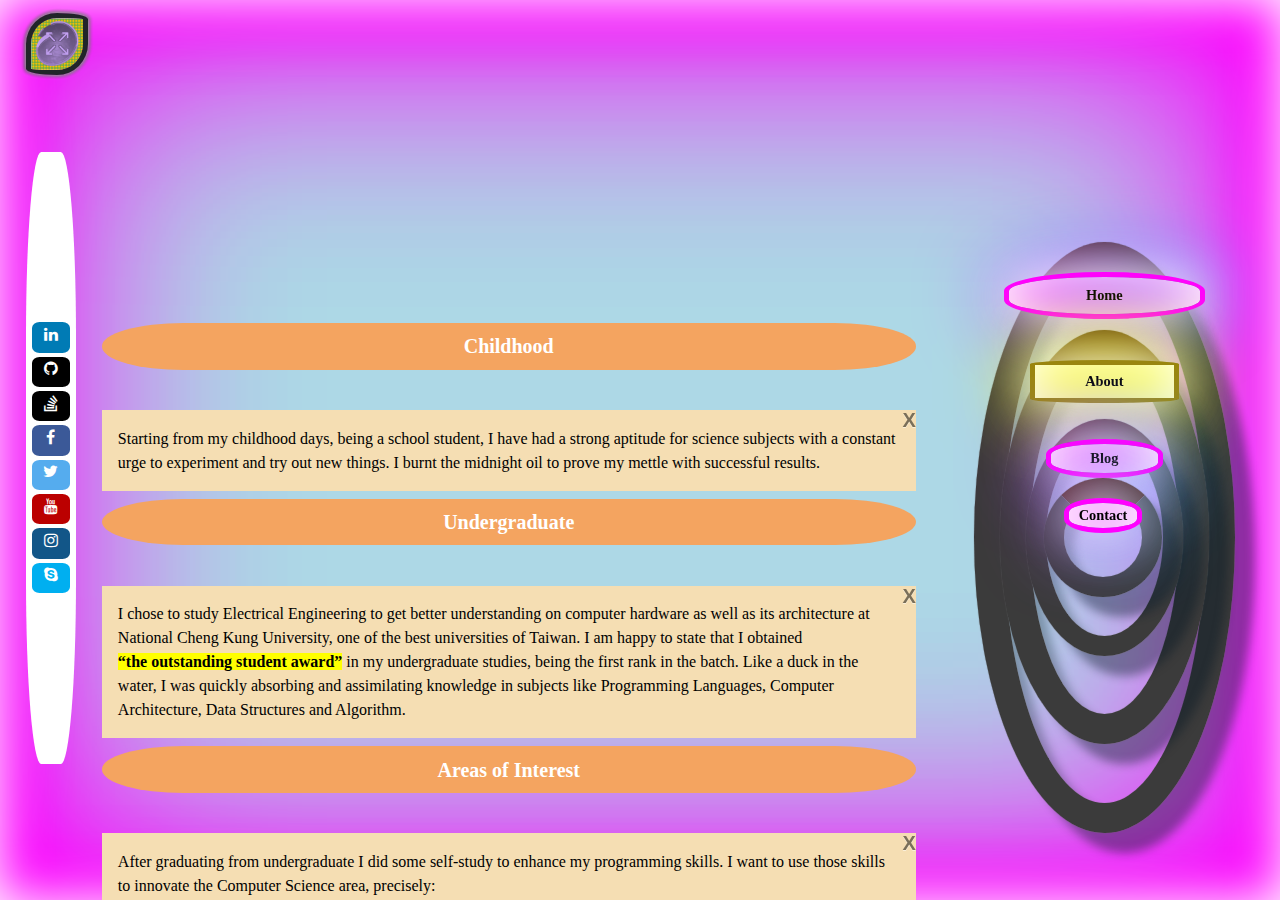
==== about.html @ 4c3bc3dc "First commit" ====
<!DOCTYPE html>
<html lang="en">

<head>
    <link rel="stylesheet" href="https://stackpath.bootstrapcdn.com/bootstrap/4.4.1/css/bootstrap.min.css" integrity="sha384Vkoo8x4CGsO3+Hhxv8T/Q5PaXtkKtu6ug5TOeNV6gBiFeWPGFN9MuhOf23Q9Ifjh" crossorigin="anonymous">
    <meta name="viewport" content="width=device-width, initial-scale=1.0">
    <link rel="stylesheet" type="text/css" href="about.css">
    <!--  socila  media -->
    <link rel="stylesheet" href="https://cdnjs.cloudflare.com/ajax/libs/font-awesome/4.7.0/css/font-awesome.min.css">
    <meta charset="UTF-8">
    <title>about</title>



</head>

<body>



    <div class="wrapper">

        <div class="upper-page">
            <div class="icon ">
                <img src="icon.png" class="image-icon">
            </div><!-- end of icon -->
        </div><!-- end of upper-page -->

        <div class="lower-page">
            <div class="personal-link">
                <a href="https://www.linkedin.com/in/adama-zouma-553bba13a/" target="_blank" class="fa fa-linkedin">
                </a><!-- end of linkedin-->
                <a href="https://github.com/zoumson?tab=repositories" target="_blank" class="fa fa-github">
                </a><!-- end of github-->
                <a href="https://stackoverflow.com/users/11175375/adam" target="_blank" class="fa fa-stack-overflow">
                </a><!-- end of stack overflow-->

                <a href="https://www.facebook.com/adama.zouma" target="_blank" class="fa fa-facebook">
                </a><!-- end of facebook-->
                <a href="https://twitter.com/AdamaZouma" target="_blank" class="fa fa-twitter">
                </a><!-- end of twitter-->
                <a href="https://www.youtube.com/channel/UCaYudPNp37IBks-qStcdXgA" target="_blank" class="fa fa-youtube">
                </a><!-- end of youtube-->
                <a href="https://www.instagram.com/zoumson/" target="_blank" class="fa fa-instagram">
                </a><!-- end of instagram-->
                <a href="https://join.skype.com/invite/TopZPNVzvQ6t" target="_blank" class="fa fa-skype">
                </a><!-- end of skype-->
            </div><!-- end of personal-link -->
            <div class="main-content">

                <dl class="main-content-desciption">

                    <dt class='data-title data-title-childhood noSelect'>
                        <a href="#">
                            Childhood
                        </a>
                    </dt>
                    <dd class='title-childhood-description'>
                        <a href="#" class="close  xSubTitleClose">X</a>
                        Starting from my childhood days, being a school student, I have had a strong aptitude for science subjects with a constant urge to experiment and try out new things. I burnt the midnight oil to prove my mettle with successful results.
                    </dd>
                    <dt class='data-title data-title-undergraduate noSelect'>
                        <a href="#">
                            Undergraduate
                        </a>
                    </dt>


                    <dd>
                        <button class="close  xSubTitleClose">X</button>
                        I chose to study Electrical Engineering to get better understanding on computer hardware as well as its architecture at National Cheng Kung University, one of the best universities of Taiwan. I am happy to state that I obtained <br><span id="award">“the outstanding student award”</span> in my undergraduate studies, being the first rank in the batch. Like a duck in the water, I was quickly absorbing and assimilating knowledge in subjects like Programming Languages, Computer Architecture, Data Structures and Algorithm.
                    </dd>
                    <dt class='data-title data-title-areas-of-interest noSelect'>
                        <a href="#">
                            Areas of Interest
                        </a>
                    </dt>
                    <dd>
                        <button class="close  xSubTitleClose">X</button>
                        After graduating from undergraduate I did some self-study to enhance my programming skills. I want to use those skills to innovate the Computer Science area, precisely:<br><br>
                        <div class="interest-areas-section">
                            <ul class="interest-areas">
                                <li>
                                    <span class="interest-areas-item">Internet of Things </span>

                                </li>
                                <li>
                                    <span class="interest-areas-item">Artificial Intelligence </span>

                                </li>
                                <li>
                                    <span class="interest-areas-item">Data Engineering </span>
                                </li>
                                <li>
                                    <span class="interest-areas-item">App and Web Development </span>


                                </li>

                            </ul>
                        </div>

                        <!--end of interest-areas-section -->
                        <!--
                    </dd>

                    <div id="signature">Adama ZOUMA..</div>
            

I am honored to be provided an opportunity to describe my career history and future objectives. As a matter of course, we live in a world where technology has become a necessity to live life with ease and to make technology dig deep down into usefulness is a constant aim to pursue for computer engineers, like me. If we can program a computer to learn, that is, to improve its performance through experience, we can achieve Artificial Intelligence to outperform its very creator: the human himself, in many aspects. This has absolutely fascinated me to explore the way one can communicate efficiently with computers and prompt them to act as humans.  
Starting from my childhood days, being a school student, I have had a strong aptitude for science subjects with a constant urge to experiment and try out new things. I burnt the midnight oil to prove my mettle with successful results.
For my undergraduate studies, I chose to study Electrical Engineering to get better understanding on computer hardware as well as its architecture. I secured admission in the Electrical Engineering department of National Cheng Kung University, Tainan, Taiwan, one of the best universities of Taiwan. I am happy to state that I obtained “the outstanding student award” in my undergraduate studies, being the first rank in the batch. Like a duck in the water, I was quickly absorbing and assimilating knowledge in subjects like Programming Languages, Computer Architecture, Data Structures and Algorithm.
After graduating from undergraduate I did some self-study to enhance my programming skills. I want to use those skills to innovate the Computer Science area, precisely, Internet of Things, Artificial Intelligence and App Development. I wish to train and teach computer via data science tools. Then, by using those achieved results design user interfaces to interact with sensor and so forth. I enjoy designing customized user interface using android studio. In deep learning, I have learnt object detection using YOLO which can help save lives. In fact, by detecting moving objects around the car and alerting the driver, YOLO enhances safety when pulling out of a parking space, helping give drivers better awareness of their surroundings and increased peace of mind.
Furthermore, as a Computer Professional, I would like to contribute my innovative ideas and knowledge to the development of research in Taiwan and to the society by implementing my problem-solving skills and expertise into practice. I will do my best to be an asset to Taiwan and its society.
I would like to end by saying that I am fully aware that a career in research and academics requires a high level of intelligence, unwavering dedication and a lot of sacrifice. I am confident that I would meet all the above demands, and would prove my mettle in being the best researcher and inventor in the fields of Artificial Intelligence, Internet of Things and Apps development.
 Hence, I appeal to the Graduate Admissions Committee to consider me for admission.

Yours Sincerely, Adama ZOUMA.



                </dl><!-- end of main-content-desciption list -->
            </div><!-- end of main-content -->
            <div class="sidebar">
                <div id="sidebar-shape-donut" class="donut-button">


                    <div btn class="ring sidebar-home">
                        <h2 class="sidebar-home-text noSelect">
                            Home
                        </h2>
                    </div><!-- end of sidebar-home -->


                    <div btn class="ring sidebar-about ">
                        <h2 class="sidebar-about-text noSelect">
                            About
                        </h2>
                    </div><!-- end of sidebar-about -->

                    <div btn class="ring sidebar-blog">
                        <h2 class="sidebar-blog-text noSelect">
                            Blog
                        </h2>
                    </div><!-- end of sidebar-blog -->

                    <div btn class="ring sidebar-contact">
                        <h2 class="sidebar-contact-text noSelect">
                            Contact
                        </h2>
                    </div><!-- end of sidebar-contact -->

                </div><!-- end of sidebar-shape-donut -->

            </div><!-- end of sidebar -->

        </div><!-- end of lower-page -->

    </div><!-- end of wrapper -->
    <script src="about.js"></script>


</body>

</html>
---- about.css ----
html,
body {
    box-sizing: border-box;
    height: 100vh;
    width: 100%;
    background-color: lightblue;
    font-family: fantasy;
    margin: 0px;
    padding: 0px;
    border: 0px;
    cursor: default;
    box-shadow:
        inset 0 0 50px #fff,
        /* inner white */
        inset 20px 0 80px #f0f,
        /* inner left magenta short */
        inset -20px 0 80px #f0f,
        /* inner right cyan short */
        inset 20px 0 300px #f0f,
        /* inner left magenta broad */
        inset -20px 0 300px #f0f,
        /* inner right cyan broad */
        0 0 50px #fff,
        /* outer white */
        -10px 0 80px #f0f,
        /* outer left magenta */
        10px 0 80px #f0f;
}


*,
*:before,
*:after {
    box-sizing: inherit
}

.donut-button {
    position: relative;
    width: 30%;
    height: 80%;
    margin: auto;
    cursor: pointer;
    margin-top: 2%;
}

#sidebar-shape-donut {
    width: 80%;
    height: 80%;

}

.sidebar-home {
    width: 100%;
    height: 100%;
    border-width: 30px;
    top: 0.0%;
    left: 0.0%;

}

.sidebar-about {
    width: 80%;
    height: 70%;
    border-width: 30px;
    top: 15%;
    right: 10%
}

.sidebar-blog {
    width: 60%;
    height: 40%;
    border-width: 20px;
    top: 30%;
    right: 20%
}

.sidebar-contact {
    width: 45%;
    height: 20%;
    border-width: 20px;
    top: 40%;
    right: 28%;
    margin-bottom: 10%;
}



.ring {
    position: absolute;
    border-bottom-color: #3b3b3b;
    border-top-color: #421705;
    border-left-color: #3b3b3b;
    border-right-color: #3b3b3b;
    border-style: solid;
    border-radius: 50%;
    transition: all 50ms;
    color: white;
    display: inline;

}

.ring:hover {
    transform: scale(1.2);
}

.ring:active {
    transform: scale(0.95);
}




/* demo extras, shadow and color manipulation during hover */
[btn] {
    box-shadow: inset 0 0 1px grey,
        /* hide white overflow (quirk) */
        inset 10px 10px 10px hsla(205, 69%, 8%, .3),
        /* inset shadow */
        0 0 1px grey,
        /* hide white overflow (ditto) */
        20px 20px 10px hsla(205, 69%, 8%, .4),
        /* inner outside shadow */
        0 0 1px hsla(205, 69%, 8%, .3)
}

/* outer outside shadow */

[btn]:hover {
    border-color: white;
    font-weight: bolder;
    font-size: 20px;
}


[btn]:active {
    border-color: #00ff00;
    box-shadow:
        inset 0 0 50px #fff,
        /* inner white */
        inset 20px 0 80px green,
        /* inner left magenta short */
        inset -20px 0 80px #0ff,
        /* inner right cyan short */
        inset 20px 0 300px green,
        /* inner left magenta broad */
        inset -20px 0 300px #0ff,
        /* inner right cyan broad */
        0 0 50px #fff,
        /* outer white */
        -10px 0 80px green,
        /* outer left magenta */
        10px 0 80px #0ff;
}





.sidebar-blog-text,
.sidebar-home-text {
    color: black;
    font-weight: bolder;
    font-size: 90%;
    background-color: #ef6c33;
    text-align: center;
    border-top-left-radius: 50% 40%;
    border-top-right-radius: 50% 40%;
    border-bottom-left-radius: 50% 40%;
    border-bottom-right-radius: 50% 40%;
    padding: 5%;
    border-style: solid;
    border-color: #f0f;
    border-width: thick;
    box-shadow:
        inset 0 0 50px #fff,
        /* inner white */
        inset 20px 0 80px #f0f,
        /* inner left magenta short */
        inset -20px 0 80px #0ff,
        /* inner right cyan short */
        inset 20px 0 300px #f0f,
        /* inner left magenta broad */
        inset -20px 0 300px #0ff,
        /* inner right cyan broad */
        0 0 50px #fff,
        /* outer white */
        -10px 0 80px #f0f,
        /* outer left magenta */
        10px 0 80px #0ff;

}

.sidebar-contact-text {
    color: black;
    font-weight: bolder;
    left: 0;
    width: 100%;
    font-size: 90%;
    background-color: #ef6c33;
    text-align: center;
    border-top-left-radius: 50% 40%;
    border-top-right-radius: 50% 40%;
    border-bottom-left-radius: 50% 40%;
    border-bottom-right-radius: 50% 40%;
    padding: 5%;
    border-style: solid;
    border-color: #f0f;
    border-width: thick;
    box-shadow:
        inset 0 0 50px #fff,
        /* inner white */
        inset 20px 0 80px #f0f,
        /* inner left magenta short */
        inset -20px 0 80px #0ff,
        /* inner right cyan short */
        inset 20px 0 300px #f0f,
        /* inner left magenta broad */
        inset -20px 0 300px #0ff,
        /* inner right cyan broad */
        0 0 50px #fff,
        /* outer white */
        -10px 0 80px #f0f,
        /* outer left magenta */
        10px 0 80px #0ff;

}



.sidebar-about-text {
    color: black;
    font-weight: bolder;
    font-size: 90%;
    background-color: white;
    text-align: center;
    border-top-left-radius: 50% 10%;
    border-top-right-radius: 50% 10%;
    border-bottom-left-radius: 50% 10%;
    border-bottom-right-radius: 50% 10%;
    padding: 5%;
    border-style: solid;
    border-color: #9B870C;
    border-width: thick;
    box-shadow:
        inset 0 0 50px #fff,
        /* inner white */
        inset 20px 0 80px yellow,
        /* inner left magenta short */
        inset -20px 0 80px yellow,
        /* inner right cyan short */
        inset 20px 0 300px yellow,
        /* inner left magenta broad */
        inset -20px 0 300px yellow,
        /* inner right cyan broad */
        0 0 50px #fff,
        /* outer white */
        -10px 0 80px yellow,
        /* outer left magenta */
        10px 0 80px yellow;

}


.ring h2:hover {
    color: blue;
    background-color: #97360c;
    border-style: solid;
    border-color: white;
    border-width: thick;
    box-shadow:
        inset 0 0 50px #fff,
        /* inner white */
        inset 20px 0 80px #00ff00,
        /* inner left magenta short */
        inset -20px 0 80px #0ff,
        /* inner right cyan short */
        inset 20px 0 300px #00ff00,
        /* inner left magenta broad */
        inset -20px 0 300px #0ff,
        /* inner right cyan broad */
        0 0 50px #fff,
        /* outer white */
        -10px 0 80px #00ff00,
        /* outer left magenta */
        10px 0 80px #0ff;
}



/* remove blue tick when clicked*/
.noSelect {
    -webkit-user-select: none;
    -khtml-user-select: none;
    -moz-user-select: none;
    -ms-user-select: none;
    user-select: none;
}

#signature {
    display: block;
    text-align: end;
    color: white;
}

.data-title {
    position: relative;
    display: flex;
    justify-content: center;
    width: 100%;
    font-weight: bolder;
    padding: 1%;
    color: white;
    font-size: 20px;
    margin-bottom: 5%;
    margin-bottom: 5%;
    background-color: sandybrown;
    text-align: center;
    border-top-left-radius: 10% 50%;
    border-top-right-radius: 10% 50%;
    border-bottom-left-radius: 10% 50%;
    border-bottom-right-radius: 10% 50%;
    cursor: pointer;
    background-position: center;
}

/* show full width of title after closed data */

dl {
    margin-top: 0;
    margin-bottom: auto;
    display: flex;
    justify-content: center;
    min-height: 100%;
    justify-content: center;
    width: 100%;
    flex-direction: column;
    overflow-y: auto;
    height: 100%;
    /*
    border-color: green;
    border-style: dashed;
    border-width: 10px;
    */
}

/* close data */
dd {

    position: relative;
    display: inline-block;
}

.data-title-childhood {
    margin-top: 40%;
}

.data-title a {
    color: white;
}

a:hover {
    text-decoration: none;
}


.close {
    position: absolute;
    top: 0;
    right: 0;
    font-family: sans-serif;
    font-size: 20px;

}


#award {

    font-weight: bolder;
    color: black;
    background: yellow;



}

.main-content-desciption {
    position: relative;
    top: 0;
    width: 100%;
    height: 100%;
    display: flex;
    padding-top: 10%;
    flex-direction: column;
    justify-content: center;


}


.main-content-desciption dd {
    position: relative;
    color: black;
    background-color: wheat;
    padding: 2%
}


.main-content-desciption li {
    margin-bottom: 1%;
    padding: 1%
}

.main-content-desciption li .interest-areas-item {
    background-color: yellow;
    ;
}

.main-content::-webkit-scrollbar {
    display: none;
}

/* newly added styles*/
.wrapper {
    position: fixed;
    height: 100%;
    width: 100%;
    display: flex;
    flex-direction: column;
    justify-content: space-between;
}

.upper-page {
    height: 10%;
    width: 100%;
    position: -webkit-sticky;
    position: sticky;

}


.lower-page {
    margin-top: 5%;
    display: flex;
    height: 85%;
    width: 100%;
    justify-content: space-between;

}

.icon,
.main-content,
.sidebar {
    padding: 1%;
}

.main-content {
    left: 0;
    margin-left: 1%;
    //height: 100%;
    width: 67%;
    overflow: scroll;

    //background-color: white;
    display: flex;
    //flex-wrap: wrap;
    justify-content: center;
    min-height: 100%;
    // align-content: space-between;
    flex-direction: row;
    padding-top: 0%;
}

.sidebar {
    height: 100%;
    width: 28%;
    position: -webkit-sticky;
    position: sticky;
    display: flex;
    flex-wrap: wrap;
    align-content: center;
}

.icon {
    margin-left: 1%;
    display: flex;
    flex-wrap: wrap;
    align-content: flex-start;
    position: -webkit-sticky;
    position: sticky;
}


.personal-link {
    border-radius: 30%;
    background-color: white;
    position: -webkit-sticky;
    position: sticky;
    width: 4%;
    display: flex;
    flex-direction: column;
    height: 100%;
    justify-content: center;
    margin-left: 2%;
    padding-left: 0.5%;
    padding-right: 0.5%;
    height: 80%;
    margin-bottom: 20%;

}


.icon img {
    width: 5%;
    height: 5%;
    border-style: solid;
    border-width: thick;
    border-color: gey;
    border-top-left-radius: 50% 50%;
    border-top-right-radius: 50% 10%;
    border-bottom-left-radius: 50% 10%;
    border-bottom-right-radius: 50% 50%;
    box-shadow:
        inset 0 0 5px #fff,
        /* inner white */
        inset 1px 0 5px black,
        /* inner left magenta short */
        inset -1px 0 5px black,
        /* inner right cyan short */
        inset 1px 0 5px black,
        /* inner left magenta broad */
        inset -1px 0 5px black,
        /* inner right cyan broad */
        0 0 5px #fff,
        /* outer white */
        -1px 0 4px black,
        /* outer left magenta */
        1px 0 4px
}

/* personal link */

.fa {
    /* align item center */
    /*
    display: flex;
    justify-content: center;
    align-items: center;
    */
    padding-top: 10%;
    padding-bottom: 5%;
    /* align item center */
    font-size: 10%;
    width: 100%;
    height: 5%;
    text-align: center;
    text-decoration: none;
    margin-top: 5%;
    margin-bottom: 5%;
    border-radius: 20%;
}


.fa:hover {
    opacity: 0.7;
}

.fa-facebook {
    background: #3B5998;
    color: white;
}

.fa-twitter {
    background: #55ACEE;
    color: white;
}

.fa-google {
    background: #dd4b39;
    color: white;
}

.fa-linkedin {
    background: #007bb5;
    color: white;
}

.fa-youtube {
    background: #bb0000;
    color: white;
}

.fa-instagram {
    background: #125688;
    color: white;
}


.fa-skype {
    background: #00aff0;
    color: white;
}

.fa-github {
    color: white;
    background-color: black;
}

.fa-stack-overflow {
    color: white;
    background-color: black;
}


@media only screen and (max-width: 1200px) {

    body {
        background-color: white;
    }

    .sidebar-contact-text :after {
        content: 'CT';
    }


}



/*media-start */
/* media-start-1 */
@media only screen and (max-width: 1150px) {

    /* 
    body,
    html {
        background-color: blue;

    }
 */

    .sidebar-home {
        width: 100%;
        height: 100%;
        border-width: 30px;
        top: 0.0%;
        left: 0.0%;

    }

    .sidebar-about {
        width: 100%;
        height: 70%;
        border-width: 30px;
        top: 15%;
        left: 0.0%;
    }

    .sidebar-blog {
        width: 100%;
        height: 40%;
        border-width: 20px;
        top: 30%;
        left: 0.0%;
    }

    .sidebar-contact {
        width: 100%;
        height: 20%;
        border-width: 20px;
        top: 40%;
        left: 0.0%;
        margin-bottom: 10%;
    }




    .sidebar-blog-text,
    .sidebar-about-text {
        color: black;
        font-weight: bolder;
        font-size: 90%;
        background-color: #ef6c33;
        text-align: center;
        border-top-left-radius: 10% 10%;
        border-top-right-radius: 10% 10%;
        border-bottom-left-radius: 10% 10%;
        border-bottom-right-radius: 10% 10%;
        padding: 5%;
        border-style: solid;
        border-color: #f0f;
        border-width: thin;
        box-shadow:
            inset 0 0 50px #fff,
            /* inner white */
            inset 20px 0 80px #f0f,
            /* inner left magenta short */
            inset -20px 0 80px #0ff,
            /* inner right cyan short */
            inset 20px 0 300px #f0f,
            /* inner left magenta broad */
            inset -20px 0 300px #0ff,
            /* inner right cyan broad */
            0 0 50px #fff,
            /* outer white */
            -10px 0 80px #f0f,
            /* outer left magenta */
            10px 0 80px #0ff;

    }

    .sidebar-contact-text {
        color: black;
        font-weight: bolder;
        left: 0;
        width: 100%;
        font-size: 90%;
        background-color: #ef6c33;
        text-align: center;
        border-top-left-radius: 10% 10%;
        border-top-right-radius: 10% 10%;
        border-bottom-left-radius: 10% 10%;
        border-bottom-right-radius: 10% 10%;
        padding: 5%;
        border-style: solid;
        border-color: #f0f;
        border-width: thin;
        box-shadow:
            inset 0 0 50px #fff,
            /* inner white */
            inset 20px 0 80px #f0f,
            /* inner left magenta short */
            inset -20px 0 80px #0ff,
            /* inner right cyan short */
            inset 20px 0 300px #f0f,
            /* inner left magenta broad */
            inset -20px 0 300px #0ff,
            /* inner right cyan broad */
            0 0 50px #fff,
            /* outer white */
            -10px 0 80px #f0f,
            /* outer left magenta */
            10px 0 80px #0ff;

    }



    .sidebar-home-text {
        color: black;
        font-weight: bolder;
        font-size: 90%;
        background-color: white;
        text-align: center;
        border-top-left-radius: 10% 10%;
        border-top-right-radius: 10% 10%;
        border-bottom-left-radius: 10% 10%;
        border-bottom-right-radius: 10% 10%;
        padding: 5%;
        border-style: solid;
        border-color: #9B870C;
        border-width: thin;
        box-shadow:
            inset 0 0 50px #fff,
            /* inner white */
            inset 20px 0 80px yellow,
            /* inner left magenta short */
            inset -20px 0 80px yellow,
            /* inner right cyan short */
            inset 20px 0 300px yellow,
            /* inner left magenta broad */
            inset -20px 0 300px yellow,
            /* inner right cyan broad */
            0 0 50px #fff,
            /* outer white */
            -10px 0 80px yellow,
            /* outer left magenta */
            10px 0 80px yellow;

    }

    .ring {
        position: absolute;
        border-bottom-color: #3b3b3b;
        border-top-color: #421705;
        border-left-color: #3b3b3b;
        border-right-color: #3b3b3b;
        border-style: solid;
        border-radius: 10%;
        transition: all 50ms;
        color: white;
        display: inline;
    }


}

/* media-end-1 */

/* media-start-2 */
@media only screen and (max-width: 800px) {

    /* 
    body,
    html {
        background-color: red;

    }
 */
    .sidebar-home {
        width: 100%;
        height: 100%;
        border-width: 10px;
        top: 0.0%;
        left: 0.0%;

    }

    .sidebar-about {
        width: 100%;
        height: 70%;
        border-width: 10px;
        top: 15%;
        left: 0.0%;
    }

    .sidebar-blog {
        width: 100%;
        height: 40%;
        border-width: 10px;
        top: 30%;
        left: 0.0%;
    }

    .sidebar-contact {
        width: 100%;
        height: 20%;
        border-width: 10px;
        top: 40%;
        left: 0.0%;
        margin-bottom: 10%;
    }

    .self-description {
        order: 2;
    }

    .cv-download {
        order: 1;
    }

}

/* media-end-2 */

/* media-start-3 */
@media only screen and (max-height: 800px) {

    /* 
   
    body,
    html {
        background-color: yellow;

    }
 */

    .sidebar-home {
        width: 100%;
        height: 100%;
        border-width: 1px;
        top: 0.0%;
        left: 0.0%;

    }

    .sidebar-about {
        width: 100%;
        height: 70%;
        border-width: 1px;
        top: 15%;
        left: 0.0%;
    }

    .sidebar-blog {
        width: 100%;
        height: 40%;
        border-width: 1px;
        top: 30%;
        left: 0.0%;
    }

    .sidebar-contact {
        width: 100%;
        height: 20%;
        border-width: 1px;
        top: 45%;
        left: 0.0%;
        margin-bottom: 0%;
    }


}

/* media-end-3*/

/* media-start-4*/
@media (max-height: 600px) and (min-width: 700px) {

    /* 
    html,
    body {
        background-color: grey;
    }
    */
    .self-description {
        order: 2;
        height: 85%;

    }

    .lower-page {
        padding-bottom: 5%;
    }



    /*sidebar */
    .sidebar {
        height: 100%;
        width: 40%;
        position: -webkit-sticky;
        position: sticky;
        display: flex;
        flex-wrap: wrap;
        align-content: center;
        border-style: double;
        border-color: white;
        border-width: thick;

    }

    .donut-button {
        position: relative;
        width: 30%;
        height: 80%;
        margin: auto;
        cursor: pointer;
        margin-top: 2%;
        display: flex;
    }

    #sidebar-shape-donut {
        width: 100%;
        height: 80%;
        border-style: double;
        border-color: white;
        border-width: thick;

    }

    .sidebar-home {
        width: 25%;
        border-width: 0;

    }

    .sidebar-about {
        width: 25%;
        border-width: 0;

    }

    .sidebar-blog {
        width: 25%;
        border-width: 0;
    }

    .sidebar-contact {
        width: 25%;
        border-width: 0;
    }



    .ring {
        position: relative;
        border-bottom-color: #3b3b3b;
        border-top-color: #421705;
        border-left-color: #3b3b3b;
        border-right-color: #3b3b3b;
        border-style: solid;
        border-radius: 50%;
        transition: all 50ms;
        color: white;
        display: inline;
    }

    .ring:hover {
        transform: scale(1.2);
    }

    .ring:active {
        transform: scale(0.95);
    }




    /* demo extras, shadow and color manipulation during hover */
    [btn] {
        box-shadow: inset 0 0 1px grey,
            /* hide white overflow (quirk) */
            inset 10px 10px 10px hsla(205, 69%, 8%, .3),
            /* inset shadow */
            0 0 1px grey,
            /* hide white overflow (ditto) */
            20px 20px 10px hsla(205, 69%, 8%, .4),
            /* inner outside shadow */
            0 0 1px hsla(205, 69%, 8%, .3)
    }

    /* outer outside shadow */

    [btn]:hover {
        border-color: white;
        font-weight: bolder;
        font-size: 20px;
    }


    [btn]:active {
        border-color: #00ff00;
        box-shadow:
            inset 0 0 50px #fff,
            /* inner white */
            inset 20px 0 80px green,
            /* inner left magenta short */
            inset -20px 0 80px #0ff,
            /* inner right cyan short */
            inset 20px 0 300px green,
            /* inner left magenta broad */
            inset -20px 0 300px #0ff,
            /* inner right cyan broad */
            0 0 50px #fff,
            /* outer white */
            -10px 0 80px green,
            /* outer left magenta */
            10px 0 80px #0ff;
    }




    .sidebar-blog-text,
    .sidebar-home-text {
        color: black;
        font-weight: bolder;
        font-size: 90%;
        background-color: #ef6c33;
        text-align: center;
        border-top-left-radius: 50% 40%;
        border-top-right-radius: 50% 40%;
        border-bottom-left-radius: 50% 40%;
        border-bottom-right-radius: 50% 40%;
        padding: 5%;
        border-style: solid;
        border-color: #f0f;
        border-width: thick;
        box-shadow:
            inset 0 0 50px #fff,
            /* inner white */
            inset 20px 0 80px #f0f,
            /* inner left magenta short */
            inset -20px 0 80px #0ff,
            /* inner right cyan short */
            inset 20px 0 300px #f0f,
            /* inner left magenta broad */
            inset -20px 0 300px #0ff,
            /* inner right cyan broad */
            0 0 50px #fff,
            /* outer white */
            -10px 0 80px #f0f,
            /* outer left magenta */
            10px 0 80px #0ff;

    }

    .sidebar-contact-text {
        color: black;
        font-weight: bolder;
        left: 0;
        width: 100%;
        font-size: 90%;
        background-color: #ef6c33;
        text-align: center;
        border-top-left-radius: 50% 40%;
        border-top-right-radius: 50% 40%;
        border-bottom-left-radius: 50% 40%;
        border-bottom-right-radius: 50% 40%;
        padding: 5%;
        border-style: solid;
        border-color: #f0f;
        border-width: thick;
        box-shadow:
            inset 0 0 50px #fff,
            /* inner white */
            inset 20px 0 80px #f0f,
            /* inner left magenta short */
            inset -20px 0 80px #0ff,
            /* inner right cyan short */
            inset 20px 0 300px #f0f,
            /* inner left magenta broad */
            inset -20px 0 300px #0ff,
            /* inner right cyan broad */
            0 0 50px #fff,
            /* outer white */
            -10px 0 80px #f0f,
            /* outer left magenta */
            10px 0 80px #0ff;

    }



    .sidebar-about-text {
        color: black;
        font-weight: bolder;
        font-size: 90%;
        background-color: white;
        text-align: center;
        border-top-left-radius: 50% 10%;
        border-top-right-radius: 50% 10%;
        border-bottom-left-radius: 50% 10%;
        border-bottom-right-radius: 50% 10%;
        padding: 5%;
        border-style: solid;
        border-color: #9B870C;
        border-width: thick;
        box-shadow:
            inset 0 0 50px #fff,
            /* inner white */
            inset 20px 0 80px yellow,
            /* inner left magenta short */
            inset -20px 0 80px yellow,
            /* inner right cyan short */
            inset 20px 0 300px yellow,
            /* inner left magenta broad */
            inset -20px 0 300px yellow,
            /* inner right cyan broad */
            0 0 50px #fff,
            /* outer white */
            -10px 0 80px yellow,
            /* outer left magenta */
            10px 0 80px yellow;

    }

    .ring h2:hover {
        color: blue;
        background-color: #97360c;
        border-style: solid;
        border-color: white;
        border-width: thick;
        box-shadow:
            inset 0 0 50px #fff,
            /* inner white */
            inset 20px 0 80px #00ff00,
            /* inner left magenta short */
            inset -20px 0 80px #0ff,
            /* inner right cyan short */
            inset 20px 0 300px #00ff00,
            /* inner left magenta broad */
            inset -20px 0 300px #0ff,
            /* inner right cyan broad */
            0 0 50px #fff,
            /* outer white */
            -10px 0 80px #00ff00,
            /* outer left magenta */
            10px 0 80px #0ff;
    }



    /* remove blue tick when clicked*/
    .noSelect {
        -webkit-user-select: none;
        -khtml-user-select: none;
        -moz-user-select: none;
        -ms-user-select: none;
        user-select: none;
    }




}

/* media-end-4*/

/* media-end */
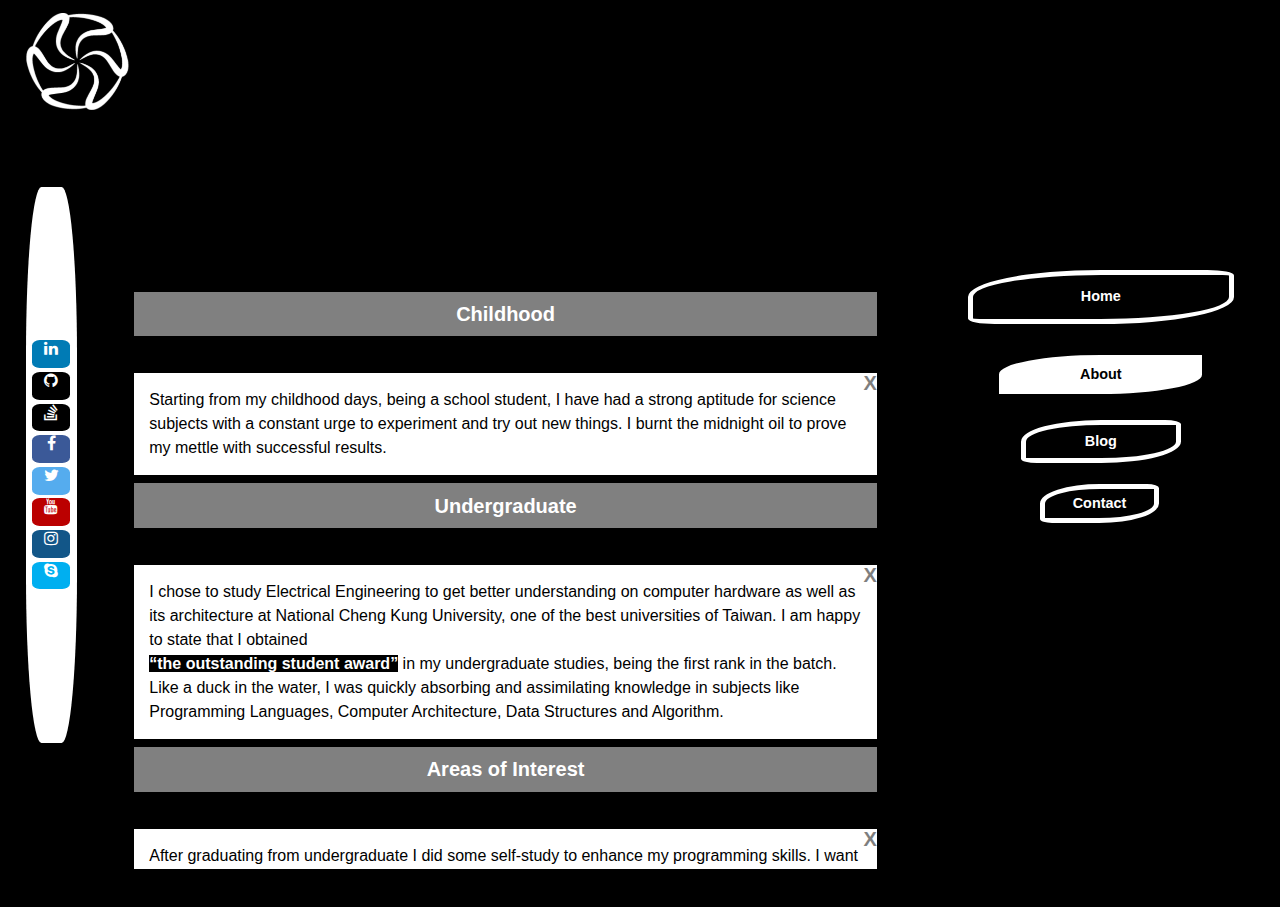
==== commit cf22b91e: "Background changed to black" ====
--- a/about.html
+++ b/about.html
@@ -101,21 +101,12 @@
                         </div>
 
                         <!--end of interest-areas-section -->
-                        <!--
+
                     </dd>
 
                     <div id="signature">Adama ZOUMA..</div>
-            
 
-I am honored to be provided an opportunity to describe my career history and future objectives. As a matter of course, we live in a world where technology has become a necessity to live life with ease and to make technology dig deep down into usefulness is a constant aim to pursue for computer engineers, like me. If we can program a computer to learn, that is, to improve its performance through experience, we can achieve Artificial Intelligence to outperform its very creator: the human himself, in many aspects. This has absolutely fascinated me to explore the way one can communicate efficiently with computers and prompt them to act as humans.  
-Starting from my childhood days, being a school student, I have had a strong aptitude for science subjects with a constant urge to experiment and try out new things. I burnt the midnight oil to prove my mettle with successful results.
-For my undergraduate studies, I chose to study Electrical Engineering to get better understanding on computer hardware as well as its architecture. I secured admission in the Electrical Engineering department of National Cheng Kung University, Tainan, Taiwan, one of the best universities of Taiwan. I am happy to state that I obtained “the outstanding student award” in my undergraduate studies, being the first rank in the batch. Like a duck in the water, I was quickly absorbing and assimilating knowledge in subjects like Programming Languages, Computer Architecture, Data Structures and Algorithm.
-After graduating from undergraduate I did some self-study to enhance my programming skills. I want to use those skills to innovate the Computer Science area, precisely, Internet of Things, Artificial Intelligence and App Development. I wish to train and teach computer via data science tools. Then, by using those achieved results design user interfaces to interact with sensor and so forth. I enjoy designing customized user interface using android studio. In deep learning, I have learnt object detection using YOLO which can help save lives. In fact, by detecting moving objects around the car and alerting the driver, YOLO enhances safety when pulling out of a parking space, helping give drivers better awareness of their surroundings and increased peace of mind.
-Furthermore, as a Computer Professional, I would like to contribute my innovative ideas and knowledge to the development of research in Taiwan and to the society by implementing my problem-solving skills and expertise into practice. I will do my best to be an asset to Taiwan and its society.
-I would like to end by saying that I am fully aware that a career in research and academics requires a high level of intelligence, unwavering dedication and a lot of sacrifice. I am confident that I would meet all the above demands, and would prove my mettle in being the best researcher and inventor in the fields of Artificial Intelligence, Internet of Things and Apps development.
- Hence, I appeal to the Graduate Admissions Committee to consider me for admission.
 
-Yours Sincerely, Adama ZOUMA.
 
 
 
@@ -125,27 +116,27 @@
                 <div id="sidebar-shape-donut" class="donut-button">
 
 
-                    <div btn class="ring sidebar-home">
-                        <h2 class="sidebar-home-text noSelect">
+                    <div btn class="ring sidebar-home    sidebar-element">
+                        <h2 class="sidebar-home-text sidebar-text noSelect">
                             Home
                         </h2>
                     </div><!-- end of sidebar-home -->
 
 
-                    <div btn class="ring sidebar-about ">
-                        <h2 class="sidebar-about-text noSelect">
+                    <div btn class="ring sidebar-about sidebar-element    sidebar-element">
+                        <h2 class="sidebar-about-text sidebar-text  noSelect">
                             About
                         </h2>
                     </div><!-- end of sidebar-about -->
 
-                    <div btn class="ring sidebar-blog">
-                        <h2 class="sidebar-blog-text noSelect">
+                    <div btn class="ring sidebar-blog sidebar-element    sidebar-element">
+                        <h2 class="sidebar-blog-text sidebar-text noSelect">
                             Blog
                         </h2>
                     </div><!-- end of sidebar-blog -->
 
-                    <div btn class="ring sidebar-contact">
-                        <h2 class="sidebar-contact-text noSelect">
+                    <div btn class="ring sidebar-contact sidebar-element    sidebar-element">
+                        <h2 class="sidebar-contact-text sidebar-text noSelect">
                             Contact
                         </h2>
                     </div><!-- end of sidebar-contact -->
--- a/about.css
+++ b/about.css
@@ -1,30 +1,21 @@
+/* common */
 html,
 body {
+
+    /* keep background color anywhere*/
+    /* background-position: center;*/
     box-sizing: border-box;
-    height: 100vh;
-    width: 100%;
-    background-color: lightblue;
-    font-family: fantasy;
-    margin: 0px;
+    height: 100%;
+    position: fixed;
+    width: 100%;
+    background-color: black;
+    background-repeat: no-repeat;
+    background-attachment: fixed;
+    font-family: fantasy, 'Rubik Mono One', sans-serif;
+    margin: 0;
     padding: 0px;
     border: 0px;
     cursor: default;
-    box-shadow:
-        inset 0 0 50px #fff,
-        /* inner white */
-        inset 20px 0 80px #f0f,
-        /* inner left magenta short */
-        inset -20px 0 80px #f0f,
-        /* inner right cyan short */
-        inset 20px 0 300px #f0f,
-        /* inner left magenta broad */
-        inset -20px 0 300px #f0f,
-        /* inner right cyan broad */
-        0 0 50px #fff,
-        /* outer white */
-        -10px 0 80px #f0f,
-        /* outer left magenta */
-        10px 0 80px #f0f;
 }
 
 
@@ -33,6 +24,163 @@
 *:after {
     box-sizing: inherit
 }
+
+/* body interior container*/
+.wrapper {
+    height: 100%;
+    width: 100%;
+    display: flex;
+    flex-direction: column;
+    justify-content: space-between;
+}
+
+/* upper page container*/
+.upper-page {
+    height: 20%;
+    width: 100%;
+    position: -webkit-sticky;
+    position: sticky;
+
+}
+
+/* upper page items*/
+
+.icon {
+    height: 100%;
+    width: 10%;
+    margin-left: 1%;
+    padding: 1%;
+    display: flex;
+    flex-wrap: wrap;
+    align-content: flex-start;
+    position: -webkit-sticky;
+    position: sticky;
+
+
+}
+
+
+.icon img {
+    height: 100%;
+    width: 100%;
+    //width: 20%;
+    //height: 5%;
+    transform: scaleX(-1)
+}
+
+/* lower page container*/
+.lower-page {
+    margin-top: 5%;
+    display: flex;
+    height: 80%;
+    width: 100%;
+    justify-content: space-between;
+    padding-bottom: 2%;
+}
+
+/*lower-page left  section */
+
+.personal-link {
+    border-radius: 30%;
+    background-color: white;
+    position: -webkit-sticky;
+    position: sticky;
+    width: 4%;
+    display: flex;
+    flex-direction: column;
+    height: 100%;
+    justify-content: center;
+    align-items: center;
+    margin-left: 2%;
+    padding-left: 0.5%;
+    padding-right: 0.5%;
+    height: 80%;
+    margin-bottom: 20%;
+
+}
+
+.fa {
+    /* align item center */
+    display: flex;
+    justify-content: center;
+    align-items: center;
+    /* align item center */
+    width: 100%;
+    height: 5%;
+    text-align: center;
+    text-decoration: none;
+    margin-top: 5%;
+    margin-bottom: 5%;
+    border-radius: 20%;
+    font-size: 60%;
+}
+
+.fa:hover {
+    opacity: 0.7;
+}
+
+.fa-facebook {
+    background: #3B5998;
+    color: white;
+}
+
+.fa-twitter {
+    background: #55ACEE;
+    color: white;
+}
+
+.fa-google {
+    background: #dd4b39;
+    color: white;
+}
+
+.fa-linkedin {
+    background: #007bb5;
+    color: white;
+}
+
+.fa-youtube {
+    background: #bb0000;
+    color: white;
+}
+
+.fa-instagram {
+    background: #125688;
+    color: white;
+}
+
+
+.fa-skype {
+    background: #00aff0;
+    color: white;
+}
+
+.fa-github {
+    color: white;
+    background-color: black;
+}
+
+.fa-stack-overflow {
+    color: white;
+    background-color: black;
+}
+
+/*lower-page middle section*/
+.main-content {
+    overflow: auto;
+    float: left;
+    padding-top: 4%;
+    margin-left: 1%;
+    //margin-right: 25%;
+    height: 100%;
+    width: 60%;
+    display: flex;
+    flex-direction: column;
+    align-content: space-between;
+}
+
+
+/*sidebar */
 
 .donut-button {
     position: relative;
@@ -52,7 +200,6 @@
 .sidebar-home {
     width: 100%;
     height: 100%;
-    border-width: 30px;
     top: 0.0%;
     left: 0.0%;
 
@@ -61,7 +208,6 @@
 .sidebar-about {
     width: 80%;
     height: 70%;
-    border-width: 30px;
     top: 15%;
     right: 10%
 }
@@ -69,15 +215,14 @@
 .sidebar-blog {
     width: 60%;
     height: 40%;
-    border-width: 20px;
-    top: 30%;
-    right: 20%
+    top: 28%;
+    right: 20%;
+
 }
 
 .sidebar-contact {
     width: 45%;
     height: 20%;
-    border-width: 20px;
     top: 40%;
     right: 28%;
     margin-bottom: 10%;
@@ -87,16 +232,9 @@
 
 .ring {
     position: absolute;
-    border-bottom-color: #3b3b3b;
-    border-top-color: #421705;
-    border-left-color: #3b3b3b;
-    border-right-color: #3b3b3b;
-    border-style: solid;
-    border-radius: 50%;
     transition: all 50ms;
     color: white;
     display: inline;
-
 }
 
 .ring:hover {
@@ -108,181 +246,39 @@
 }
 
 
-
-
-/* demo extras, shadow and color manipulation during hover */
-[btn] {
-    box-shadow: inset 0 0 1px grey,
-        /* hide white overflow (quirk) */
-        inset 10px 10px 10px hsla(205, 69%, 8%, .3),
-        /* inset shadow */
-        0 0 1px grey,
-        /* hide white overflow (ditto) */
-        20px 20px 10px hsla(205, 69%, 8%, .4),
-        /* inner outside shadow */
-        0 0 1px hsla(205, 69%, 8%, .3)
-}
-
-/* outer outside shadow */
-
-[btn]:hover {
-    border-color: white;
-    font-weight: bolder;
-    font-size: 20px;
-}
-
-
-[btn]:active {
-    border-color: #00ff00;
-    box-shadow:
-        inset 0 0 50px #fff,
-        /* inner white */
-        inset 20px 0 80px green,
-        /* inner left magenta short */
-        inset -20px 0 80px #0ff,
-        /* inner right cyan short */
-        inset 20px 0 300px green,
-        /* inner left magenta broad */
-        inset -20px 0 300px #0ff,
-        /* inner right cyan broad */
-        0 0 50px #fff,
-        /* outer white */
-        -10px 0 80px green,
-        /* outer left magenta */
-        10px 0 80px #0ff;
-}
-
-
-
-
-
-.sidebar-blog-text,
-.sidebar-home-text {
-    color: black;
+.sidebar-text {
     font-weight: bolder;
     font-size: 90%;
-    background-color: #ef6c33;
     text-align: center;
-    border-top-left-radius: 50% 40%;
-    border-top-right-radius: 50% 40%;
-    border-bottom-left-radius: 50% 40%;
-    border-bottom-right-radius: 50% 40%;
+    border-radius: 50% 10%;
     padding: 5%;
     border-style: solid;
-    border-color: #f0f;
     border-width: thick;
-    box-shadow:
-        inset 0 0 50px #fff,
-        /* inner white */
-        inset 20px 0 80px #f0f,
-        /* inner left magenta short */
-        inset -20px 0 80px #0ff,
-        /* inner right cyan short */
-        inset 20px 0 300px #f0f,
-        /* inner left magenta broad */
-        inset -20px 0 300px #0ff,
-        /* inner right cyan broad */
-        0 0 50px #fff,
-        /* outer white */
-        -10px 0 80px #f0f,
-        /* outer left magenta */
-        10px 0 80px #0ff;
-
-}
-
+
+}
+
+.sidebar-blog-text,
+.sidebar-home-text,
 .sidebar-contact-text {
-    color: black;
-    font-weight: bolder;
-    left: 0;
-    width: 100%;
-    font-size: 90%;
-    background-color: #ef6c33;
-    text-align: center;
-    border-top-left-radius: 50% 40%;
-    border-top-right-radius: 50% 40%;
-    border-bottom-left-radius: 50% 40%;
-    border-bottom-right-radius: 50% 40%;
-    padding: 5%;
-    border-style: solid;
-    border-color: #f0f;
-    border-width: thick;
-    box-shadow:
-        inset 0 0 50px #fff,
-        /* inner white */
-        inset 20px 0 80px #f0f,
-        /* inner left magenta short */
-        inset -20px 0 80px #0ff,
-        /* inner right cyan short */
-        inset 20px 0 300px #f0f,
-        /* inner left magenta broad */
-        inset -20px 0 300px #0ff,
-        /* inner right cyan broad */
-        0 0 50px #fff,
-        /* outer white */
-        -10px 0 80px #f0f,
-        /* outer left magenta */
-        10px 0 80px #0ff;
-
-}
-
-
+    color: white;
+    border-color: white;
+    background-color: black;
+
+}
 
 .sidebar-about-text {
     color: black;
-    font-weight: bolder;
-    font-size: 90%;
+    border-color: black;
     background-color: white;
-    text-align: center;
-    border-top-left-radius: 50% 10%;
-    border-top-right-radius: 50% 10%;
-    border-bottom-left-radius: 50% 10%;
-    border-bottom-right-radius: 50% 10%;
-    padding: 5%;
-    border-style: solid;
-    border-color: #9B870C;
-    border-width: thick;
-    box-shadow:
-        inset 0 0 50px #fff,
-        /* inner white */
-        inset 20px 0 80px yellow,
-        /* inner left magenta short */
-        inset -20px 0 80px yellow,
-        /* inner right cyan short */
-        inset 20px 0 300px yellow,
-        /* inner left magenta broad */
-        inset -20px 0 300px yellow,
-        /* inner right cyan broad */
-        0 0 50px #fff,
-        /* outer white */
-        -10px 0 80px yellow,
-        /* outer left magenta */
-        10px 0 80px yellow;
-
-}
-
-
-.ring h2:hover {
-    color: blue;
-    background-color: #97360c;
+}
+
+
+.sidebar-text:hover {
+    color: white;
+    background-color: grey;
     border-style: solid;
     border-color: white;
     border-width: thick;
-    box-shadow:
-        inset 0 0 50px #fff,
-        /* inner white */
-        inset 20px 0 80px #00ff00,
-        /* inner left magenta short */
-        inset -20px 0 80px #0ff,
-        /* inner right cyan short */
-        inset 20px 0 300px #00ff00,
-        /* inner left magenta broad */
-        inset -20px 0 300px #0ff,
-        /* inner right cyan broad */
-        0 0 50px #fff,
-        /* outer white */
-        -10px 0 80px #00ff00,
-        /* outer left magenta */
-        10px 0 80px #0ff;
 }
 
 
@@ -296,6 +292,58 @@
     user-select: none;
 }
 
+
+
+
+
+
+
+
+
+
+
+.icon,
+.main-content,
+.sidebar {
+    padding: 1%;
+}
+
+.main-content::-webkit-scrollbar {
+    display: none;
+}
+
+
+.content-background img {
+    // width: 50%;
+    height: 50%;
+    position: absolute;
+    top: 0;
+    left: 0;
+    right: 0;
+    bottom: 0;
+    margin: auto;
+
+}
+
+
+.sidebar {
+    height: 100%;
+    width: 28%;
+    position: -webkit-sticky;
+    position: sticky;
+    display: flex;
+    flex-wrap: wrap;
+    align-content: center;
+
+}
+
+/* different */
+.main-content::-webkit-scrollbar {
+    display: none;
+}
+
+
+
 #signature {
     display: block;
     text-align: end;
@@ -313,12 +361,10 @@
     font-size: 20px;
     margin-bottom: 5%;
     margin-bottom: 5%;
-    background-color: sandybrown;
+    background-color: grey;
     text-align: center;
-    border-top-left-radius: 10% 50%;
-    border-top-right-radius: 10% 50%;
-    border-bottom-left-radius: 10% 50%;
-    border-bottom-right-radius: 10% 50%;
+    border-radius: 0%;
+
     cursor: pointer;
     background-position: center;
 }
@@ -336,11 +382,7 @@
     flex-direction: column;
     overflow-y: auto;
     height: 100%;
-    /*
-    border-color: green;
-    border-style: dashed;
-    border-width: 10px;
-    */
+
 }
 
 /* close data */
@@ -376,8 +418,8 @@
 #award {
 
     font-weight: bolder;
-    color: black;
-    background: yellow;
+    color: white;
+    background: black;
 
 
 
@@ -400,7 +442,7 @@
 .main-content-desciption dd {
     position: relative;
     color: black;
-    background-color: wheat;
+    background-color: white;
     padding: 2%
 }
 
@@ -411,219 +453,14 @@
 }
 
 .main-content-desciption li .interest-areas-item {
-    background-color: yellow;
+    background-color: black;
+    color: white;
     ;
 }
 
 .main-content::-webkit-scrollbar {
     display: none;
 }
-
-/* newly added styles*/
-.wrapper {
-    position: fixed;
-    height: 100%;
-    width: 100%;
-    display: flex;
-    flex-direction: column;
-    justify-content: space-between;
-}
-
-.upper-page {
-    height: 10%;
-    width: 100%;
-    position: -webkit-sticky;
-    position: sticky;
-
-}
-
-
-.lower-page {
-    margin-top: 5%;
-    display: flex;
-    height: 85%;
-    width: 100%;
-    justify-content: space-between;
-
-}
-
-.icon,
-.main-content,
-.sidebar {
-    padding: 1%;
-}
-
-.main-content {
-    left: 0;
-    margin-left: 1%;
-    //height: 100%;
-    width: 67%;
-    overflow: scroll;
-
-    //background-color: white;
-    display: flex;
-    //flex-wrap: wrap;
-    justify-content: center;
-    min-height: 100%;
-    // align-content: space-between;
-    flex-direction: row;
-    padding-top: 0%;
-}
-
-.sidebar {
-    height: 100%;
-    width: 28%;
-    position: -webkit-sticky;
-    position: sticky;
-    display: flex;
-    flex-wrap: wrap;
-    align-content: center;
-}
-
-.icon {
-    margin-left: 1%;
-    display: flex;
-    flex-wrap: wrap;
-    align-content: flex-start;
-    position: -webkit-sticky;
-    position: sticky;
-}
-
-
-.personal-link {
-    border-radius: 30%;
-    background-color: white;
-    position: -webkit-sticky;
-    position: sticky;
-    width: 4%;
-    display: flex;
-    flex-direction: column;
-    height: 100%;
-    justify-content: center;
-    margin-left: 2%;
-    padding-left: 0.5%;
-    padding-right: 0.5%;
-    height: 80%;
-    margin-bottom: 20%;
-
-}
-
-
-.icon img {
-    width: 5%;
-    height: 5%;
-    border-style: solid;
-    border-width: thick;
-    border-color: gey;
-    border-top-left-radius: 50% 50%;
-    border-top-right-radius: 50% 10%;
-    border-bottom-left-radius: 50% 10%;
-    border-bottom-right-radius: 50% 50%;
-    box-shadow:
-        inset 0 0 5px #fff,
-        /* inner white */
-        inset 1px 0 5px black,
-        /* inner left magenta short */
-        inset -1px 0 5px black,
-        /* inner right cyan short */
-        inset 1px 0 5px black,
-        /* inner left magenta broad */
-        inset -1px 0 5px black,
-        /* inner right cyan broad */
-        0 0 5px #fff,
-        /* outer white */
-        -1px 0 4px black,
-        /* outer left magenta */
-        1px 0 4px
-}
-
-/* personal link */
-
-.fa {
-    /* align item center */
-    /*
-    display: flex;
-    justify-content: center;
-    align-items: center;
-    */
-    padding-top: 10%;
-    padding-bottom: 5%;
-    /* align item center */
-    font-size: 10%;
-    width: 100%;
-    height: 5%;
-    text-align: center;
-    text-decoration: none;
-    margin-top: 5%;
-    margin-bottom: 5%;
-    border-radius: 20%;
-}
-
-
-.fa:hover {
-    opacity: 0.7;
-}
-
-.fa-facebook {
-    background: #3B5998;
-    color: white;
-}
-
-.fa-twitter {
-    background: #55ACEE;
-    color: white;
-}
-
-.fa-google {
-    background: #dd4b39;
-    color: white;
-}
-
-.fa-linkedin {
-    background: #007bb5;
-    color: white;
-}
-
-.fa-youtube {
-    background: #bb0000;
-    color: white;
-}
-
-.fa-instagram {
-    background: #125688;
-    color: white;
-}
-
-
-.fa-skype {
-    background: #00aff0;
-    color: white;
-}
-
-.fa-github {
-    color: white;
-    background-color: black;
-}
-
-.fa-stack-overflow {
-    color: white;
-    background-color: black;
-}
-
-
-@media only screen and (max-width: 1200px) {
-
-    body {
-        background-color: white;
-    }
-
-    .sidebar-contact-text :after {
-        content: 'CT';
-    }
-
-
-}
-
 
 
 /*media-start */
@@ -636,7 +473,7 @@
         background-color: blue;
 
     }
- */
+*/
 
     .sidebar-home {
         width: 100%;
@@ -672,119 +509,19 @@
         margin-bottom: 10%;
     }
 
-
-
-
     .sidebar-blog-text,
-    .sidebar-about-text {
-        color: black;
-        font-weight: bolder;
-        font-size: 90%;
-        background-color: #ef6c33;
-        text-align: center;
-        border-top-left-radius: 10% 10%;
-        border-top-right-radius: 10% 10%;
-        border-bottom-left-radius: 10% 10%;
-        border-bottom-right-radius: 10% 10%;
-        padding: 5%;
-        border-style: solid;
-        border-color: #f0f;
+    .sidebar-about-text,
+    .sidebar-contact-text,
+    .sidebar-home-text {
         border-width: thin;
-        box-shadow:
-            inset 0 0 50px #fff,
-            /* inner white */
-            inset 20px 0 80px #f0f,
-            /* inner left magenta short */
-            inset -20px 0 80px #0ff,
-            /* inner right cyan short */
-            inset 20px 0 300px #f0f,
-            /* inner left magenta broad */
-            inset -20px 0 300px #0ff,
-            /* inner right cyan broad */
-            0 0 50px #fff,
-            /* outer white */
-            -10px 0 80px #f0f,
-            /* outer left magenta */
-            10px 0 80px #0ff;
-
-    }
-
-    .sidebar-contact-text {
-        color: black;
-        font-weight: bolder;
-        left: 0;
-        width: 100%;
-        font-size: 90%;
-        background-color: #ef6c33;
-        text-align: center;
-        border-top-left-radius: 10% 10%;
-        border-top-right-radius: 10% 10%;
-        border-bottom-left-radius: 10% 10%;
-        border-bottom-right-radius: 10% 10%;
-        padding: 5%;
-        border-style: solid;
-        border-color: #f0f;
-        border-width: thin;
-        box-shadow:
-            inset 0 0 50px #fff,
-            /* inner white */
-            inset 20px 0 80px #f0f,
-            /* inner left magenta short */
-            inset -20px 0 80px #0ff,
-            /* inner right cyan short */
-            inset 20px 0 300px #f0f,
-            /* inner left magenta broad */
-            inset -20px 0 300px #0ff,
-            /* inner right cyan broad */
-            0 0 50px #fff,
-            /* outer white */
-            -10px 0 80px #f0f,
-            /* outer left magenta */
-            10px 0 80px #0ff;
-
-    }
-
-
-
-    .sidebar-home-text {
-        color: black;
-        font-weight: bolder;
-        font-size: 90%;
-        background-color: white;
-        text-align: center;
-        border-top-left-radius: 10% 10%;
-        border-top-right-radius: 10% 10%;
-        border-bottom-left-radius: 10% 10%;
-        border-bottom-right-radius: 10% 10%;
-        padding: 5%;
-        border-style: solid;
-        border-color: #9B870C;
-        border-width: thin;
-        box-shadow:
-            inset 0 0 50px #fff,
-            /* inner white */
-            inset 20px 0 80px yellow,
-            /* inner left magenta short */
-            inset -20px 0 80px yellow,
-            /* inner right cyan short */
-            inset 20px 0 300px yellow,
-            /* inner left magenta broad */
-            inset -20px 0 300px yellow,
-            /* inner right cyan broad */
-            0 0 50px #fff,
-            /* outer white */
-            -10px 0 80px yellow,
-            /* outer left magenta */
-            10px 0 80px yellow;
-
-    }
+
+    }
+
+
 
     .ring {
         position: absolute;
-        border-bottom-color: #3b3b3b;
-        border-top-color: #421705;
-        border-left-color: #3b3b3b;
-        border-right-color: #3b3b3b;
+        border-color: grey;
         border-style: solid;
         border-radius: 10%;
         transition: all 50ms;
@@ -793,6 +530,7 @@
     }
 
 
+
 }
 
 /* media-end-1 */
@@ -806,11 +544,11 @@
         background-color: red;
 
     }
- */
+*/
+
     .sidebar-home {
         width: 100%;
         height: 100%;
-        border-width: 10px;
         top: 0.0%;
         left: 0.0%;
 
@@ -819,7 +557,6 @@
     .sidebar-about {
         width: 100%;
         height: 70%;
-        border-width: 10px;
         top: 15%;
         left: 0.0%;
     }
@@ -827,7 +564,6 @@
     .sidebar-blog {
         width: 100%;
         height: 40%;
-        border-width: 10px;
         top: 30%;
         left: 0.0%;
     }
@@ -835,7 +571,6 @@
     .sidebar-contact {
         width: 100%;
         height: 20%;
-        border-width: 10px;
         top: 40%;
         left: 0.0%;
         margin-bottom: 10%;
@@ -849,6 +584,9 @@
         order: 1;
     }
 
+
+
+
 }
 
 /* media-end-2 */
@@ -856,19 +594,17 @@
 /* media-start-3 */
 @media only screen and (max-height: 800px) {
 
-    /* 
-   
+    /*
     body,
     html {
         background-color: yellow;
 
     }
- */
+*/
 
     .sidebar-home {
         width: 100%;
         height: 100%;
-        border-width: 1px;
         top: 0.0%;
         left: 0.0%;
 
@@ -877,7 +613,6 @@
     .sidebar-about {
         width: 100%;
         height: 70%;
-        border-width: 1px;
         top: 15%;
         left: 0.0%;
     }
@@ -885,7 +620,6 @@
     .sidebar-blog {
         width: 100%;
         height: 40%;
-        border-width: 1px;
         top: 30%;
         left: 0.0%;
     }
@@ -893,11 +627,12 @@
     .sidebar-contact {
         width: 100%;
         height: 20%;
-        border-width: 1px;
         top: 45%;
         left: 0.0%;
         margin-bottom: 0%;
     }
+
+
 
 
 }
@@ -907,22 +642,16 @@
 /* media-start-4*/
 @media (max-height: 600px) and (min-width: 700px) {
 
-    /* 
+    /*
     html,
     body {
         background-color: grey;
     }
-    */
-    .self-description {
-        order: 2;
-        height: 85%;
-
-    }
+*/
 
     .lower-page {
         padding-bottom: 5%;
     }
-
 
 
     /*sidebar */
@@ -934,11 +663,9 @@
         display: flex;
         flex-wrap: wrap;
         align-content: center;
-        border-style: double;
-        border-color: white;
-        border-width: thick;
-
-    }
+
+    }
+
 
     .donut-button {
         position: relative;
@@ -953,243 +680,20 @@
     #sidebar-shape-donut {
         width: 100%;
         height: 80%;
-        border-style: double;
-        border-color: white;
-        border-width: thick;
-
-    }
-
-    .sidebar-home {
+
+    }
+
+    .sidebar-element {
         width: 25%;
-        border-width: 0;
-
-    }
-
-    .sidebar-about {
-        width: 25%;
-        border-width: 0;
-
-    }
-
-    .sidebar-blog {
-        width: 25%;
-        border-width: 0;
-    }
-
-    .sidebar-contact {
-        width: 25%;
-        border-width: 0;
-    }
-
+
+    }
 
 
     .ring {
         position: relative;
-        border-bottom-color: #3b3b3b;
-        border-top-color: #421705;
-        border-left-color: #3b3b3b;
-        border-right-color: #3b3b3b;
-        border-style: solid;
-        border-radius: 50%;
-        transition: all 50ms;
-        color: white;
         display: inline;
     }
 
-    .ring:hover {
-        transform: scale(1.2);
-    }
-
-    .ring:active {
-        transform: scale(0.95);
-    }
-
-
-
-
-    /* demo extras, shadow and color manipulation during hover */
-    [btn] {
-        box-shadow: inset 0 0 1px grey,
-            /* hide white overflow (quirk) */
-            inset 10px 10px 10px hsla(205, 69%, 8%, .3),
-            /* inset shadow */
-            0 0 1px grey,
-            /* hide white overflow (ditto) */
-            20px 20px 10px hsla(205, 69%, 8%, .4),
-            /* inner outside shadow */
-            0 0 1px hsla(205, 69%, 8%, .3)
-    }
-
-    /* outer outside shadow */
-
-    [btn]:hover {
-        border-color: white;
-        font-weight: bolder;
-        font-size: 20px;
-    }
-
-
-    [btn]:active {
-        border-color: #00ff00;
-        box-shadow:
-            inset 0 0 50px #fff,
-            /* inner white */
-            inset 20px 0 80px green,
-            /* inner left magenta short */
-            inset -20px 0 80px #0ff,
-            /* inner right cyan short */
-            inset 20px 0 300px green,
-            /* inner left magenta broad */
-            inset -20px 0 300px #0ff,
-            /* inner right cyan broad */
-            0 0 50px #fff,
-            /* outer white */
-            -10px 0 80px green,
-            /* outer left magenta */
-            10px 0 80px #0ff;
-    }
-
-
-
-
-    .sidebar-blog-text,
-    .sidebar-home-text {
-        color: black;
-        font-weight: bolder;
-        font-size: 90%;
-        background-color: #ef6c33;
-        text-align: center;
-        border-top-left-radius: 50% 40%;
-        border-top-right-radius: 50% 40%;
-        border-bottom-left-radius: 50% 40%;
-        border-bottom-right-radius: 50% 40%;
-        padding: 5%;
-        border-style: solid;
-        border-color: #f0f;
-        border-width: thick;
-        box-shadow:
-            inset 0 0 50px #fff,
-            /* inner white */
-            inset 20px 0 80px #f0f,
-            /* inner left magenta short */
-            inset -20px 0 80px #0ff,
-            /* inner right cyan short */
-            inset 20px 0 300px #f0f,
-            /* inner left magenta broad */
-            inset -20px 0 300px #0ff,
-            /* inner right cyan broad */
-            0 0 50px #fff,
-            /* outer white */
-            -10px 0 80px #f0f,
-            /* outer left magenta */
-            10px 0 80px #0ff;
-
-    }
-
-    .sidebar-contact-text {
-        color: black;
-        font-weight: bolder;
-        left: 0;
-        width: 100%;
-        font-size: 90%;
-        background-color: #ef6c33;
-        text-align: center;
-        border-top-left-radius: 50% 40%;
-        border-top-right-radius: 50% 40%;
-        border-bottom-left-radius: 50% 40%;
-        border-bottom-right-radius: 50% 40%;
-        padding: 5%;
-        border-style: solid;
-        border-color: #f0f;
-        border-width: thick;
-        box-shadow:
-            inset 0 0 50px #fff,
-            /* inner white */
-            inset 20px 0 80px #f0f,
-            /* inner left magenta short */
-            inset -20px 0 80px #0ff,
-            /* inner right cyan short */
-            inset 20px 0 300px #f0f,
-            /* inner left magenta broad */
-            inset -20px 0 300px #0ff,
-            /* inner right cyan broad */
-            0 0 50px #fff,
-            /* outer white */
-            -10px 0 80px #f0f,
-            /* outer left magenta */
-            10px 0 80px #0ff;
-
-    }
-
-
-
-    .sidebar-about-text {
-        color: black;
-        font-weight: bolder;
-        font-size: 90%;
-        background-color: white;
-        text-align: center;
-        border-top-left-radius: 50% 10%;
-        border-top-right-radius: 50% 10%;
-        border-bottom-left-radius: 50% 10%;
-        border-bottom-right-radius: 50% 10%;
-        padding: 5%;
-        border-style: solid;
-        border-color: #9B870C;
-        border-width: thick;
-        box-shadow:
-            inset 0 0 50px #fff,
-            /* inner white */
-            inset 20px 0 80px yellow,
-            /* inner left magenta short */
-            inset -20px 0 80px yellow,
-            /* inner right cyan short */
-            inset 20px 0 300px yellow,
-            /* inner left magenta broad */
-            inset -20px 0 300px yellow,
-            /* inner right cyan broad */
-            0 0 50px #fff,
-            /* outer white */
-            -10px 0 80px yellow,
-            /* outer left magenta */
-            10px 0 80px yellow;
-
-    }
-
-    .ring h2:hover {
-        color: blue;
-        background-color: #97360c;
-        border-style: solid;
-        border-color: white;
-        border-width: thick;
-        box-shadow:
-            inset 0 0 50px #fff,
-            /* inner white */
-            inset 20px 0 80px #00ff00,
-            /* inner left magenta short */
-            inset -20px 0 80px #0ff,
-            /* inner right cyan short */
-            inset 20px 0 300px #00ff00,
-            /* inner left magenta broad */
-            inset -20px 0 300px #0ff,
-            /* inner right cyan broad */
-            0 0 50px #fff,
-            /* outer white */
-            -10px 0 80px #00ff00,
-            /* outer left magenta */
-            10px 0 80px #0ff;
-    }
-
-
-
-    /* remove blue tick when clicked*/
-    .noSelect {
-        -webkit-user-select: none;
-        -khtml-user-select: none;
-        -moz-user-select: none;
-        -ms-user-select: none;
-        user-select: none;
-    }
 
 
 
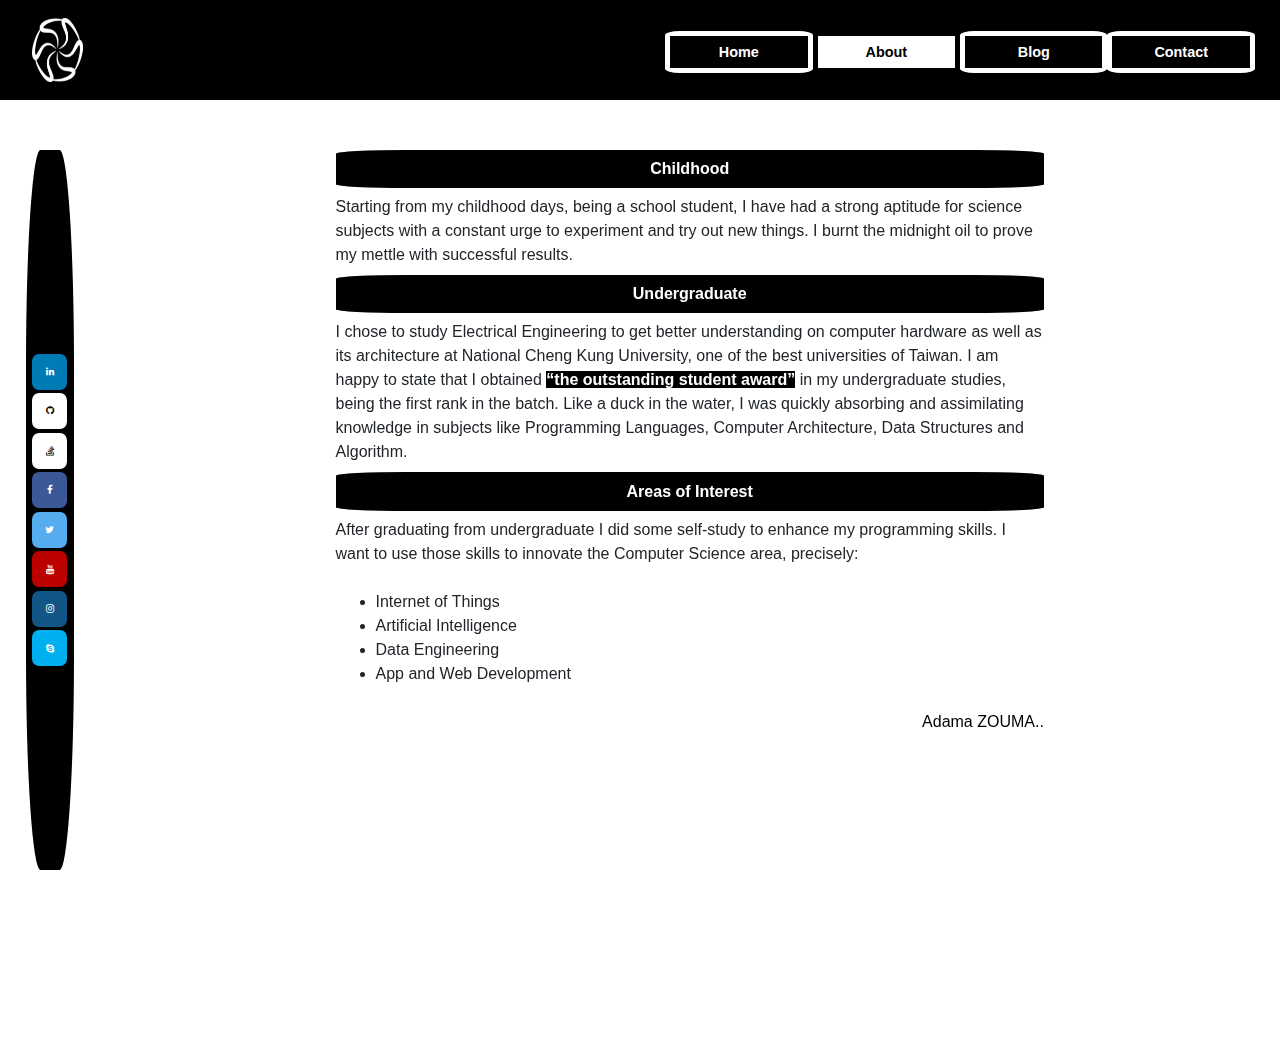
==== commit 5aba30f4: "only home page was changed, changed done to all page" ====
--- a/about.html
+++ b/about.html
@@ -4,30 +4,59 @@
 <head>
     <link rel="stylesheet" href="https://stackpath.bootstrapcdn.com/bootstrap/4.4.1/css/bootstrap.min.css" integrity="sha384Vkoo8x4CGsO3+Hhxv8T/Q5PaXtkKtu6ug5TOeNV6gBiFeWPGFN9MuhOf23Q9Ifjh" crossorigin="anonymous">
     <meta name="viewport" content="width=device-width, initial-scale=1.0">
-    <link rel="stylesheet" type="text/css" href="about.css">
     <!--  socila  media -->
     <link rel="stylesheet" href="https://cdnjs.cloudflare.com/ajax/libs/font-awesome/4.7.0/css/font-awesome.min.css">
+
+    <link rel="stylesheet" type="text/css" href="about.css">
     <meta charset="UTF-8">
     <title>about</title>
 
-
-
 </head>
 
 <body>
 
-
-
     <div class="wrapper">
-
-        <div class="upper-page">
-            <div class="icon ">
-                <img src="icon.png" class="image-icon">
-            </div><!-- end of icon -->
-        </div><!-- end of upper-page -->
-
-        <div class="lower-page">
-            <div class="personal-link">
+        <div id="upper-page-container">
+            <!--<div id="upper-page-content-container">-->
+            <div id="logo-container">
+                <img id="logo-image" src="icon.png">
+            </div><!-- end of logo -->
+            <div id="sidebar-container">
+
+                <div id="sidebar-home-container" btn class=" sidebar-element-container">
+
+                    <h2 id="sidebar-home-text" class="sidebar-text noSelect">
+                        Home
+                    </h2>
+                </div><!-- end of sidebar-home -->
+
+
+                <div id="sidebar-about-container" btn class=" sidebar-element-container">
+                    <h2 id="sidebar-about-text" class="sidebar-text noSelect">
+                        About
+                    </h2>
+                </div><!-- end of sidebar-about -->
+
+                <div id="sidebar-blog-container" btn class=" sidebar-element-container">
+                    <h2 id="sidebar-blog-text" class="sidebar-text noSelect">
+                        Blog
+                    </h2>
+                </div><!-- end of sidebar-blog -->
+
+                <div id="sidebar-contact-container" btn class=" sidebar-element-container">
+                    <h2 id="sidebar-contact-text" class="sidebar-text noSelect">
+                        Contact
+                    </h2>
+                </div><!-- end of sidebar-contact -->
+
+
+
+            </div><!-- end of sidebar -->
+
+        </div><!-- end of upper-page-container -->
+
+        <div id="lower-page-container">
+            <div id="personal-social-media-container">
                 <a href="https://www.linkedin.com/in/adama-zouma-553bba13a/" target="_blank" class="fa fa-linkedin">
                 </a><!-- end of linkedin-->
                 <a href="https://github.com/zoumson?tab=repositories" target="_blank" class="fa fa-github">
@@ -46,111 +75,155 @@
                 <a href="https://join.skype.com/invite/TopZPNVzvQ6t" target="_blank" class="fa fa-skype">
                 </a><!-- end of skype-->
             </div><!-- end of personal-link -->
-            <div class="main-content">
-
-                <dl class="main-content-desciption">
-
-                    <dt class='data-title data-title-childhood noSelect'>
-                        <a href="#">
-                            Childhood
-                        </a>
-                    </dt>
-                    <dd class='title-childhood-description'>
-                        <a href="#" class="close  xSubTitleClose">X</a>
-                        Starting from my childhood days, being a school student, I have had a strong aptitude for science subjects with a constant urge to experiment and try out new things. I burnt the midnight oil to prove my mettle with successful results.
-                    </dd>
-                    <dt class='data-title data-title-undergraduate noSelect'>
-                        <a href="#">
-                            Undergraduate
-                        </a>
-                    </dt>
-
-
-                    <dd>
-                        <button class="close  xSubTitleClose">X</button>
-                        I chose to study Electrical Engineering to get better understanding on computer hardware as well as its architecture at National Cheng Kung University, one of the best universities of Taiwan. I am happy to state that I obtained <br><span id="award">“the outstanding student award”</span> in my undergraduate studies, being the first rank in the batch. Like a duck in the water, I was quickly absorbing and assimilating knowledge in subjects like Programming Languages, Computer Architecture, Data Structures and Algorithm.
-                    </dd>
-                    <dt class='data-title data-title-areas-of-interest noSelect'>
-                        <a href="#">
-                            Areas of Interest
-                        </a>
-                    </dt>
-                    <dd>
-                        <button class="close  xSubTitleClose">X</button>
-                        After graduating from undergraduate I did some self-study to enhance my programming skills. I want to use those skills to innovate the Computer Science area, precisely:<br><br>
-                        <div class="interest-areas-section">
-                            <ul class="interest-areas">
-                                <li>
-                                    <span class="interest-areas-item">Internet of Things </span>
-
-                                </li>
-                                <li>
-                                    <span class="interest-areas-item">Artificial Intelligence </span>
-
-                                </li>
-                                <li>
-                                    <span class="interest-areas-item">Data Engineering </span>
-                                </li>
-                                <li>
-                                    <span class="interest-areas-item">App and Web Development </span>
-
-
-                                </li>
-
-                            </ul>
-                        </div>
-
-                        <!--end of interest-areas-section -->
-
-                    </dd>
-
-                    <div id="signature">Adama ZOUMA..</div>
-
-
-
-
-
-                </dl><!-- end of main-content-desciption list -->
+
+            <div id="main-content-container">
+                <div id="main-content-row-1" class="my-row">
+                    <dl class="main-content-desciption">
+
+                        <dt class='data-title data-title-childhood noSelect'>
+                            <a class="remove-link-decoration link-element" href="#">
+                                Childhood
+                            </a>
+                        </dt>
+                        <dd class='title-childhood-description'>
+                            Starting from my childhood days, being a school student, I have had a strong aptitude for science subjects with a constant urge to experiment and try out new things. I burnt the midnight oil to prove my mettle with successful results.
+                        </dd>
+                        <dt id="data-title-undergraduate" class='data-title  noSelect'>
+                            <a class="remove-link-decoration link-element" href="#">
+                                Undergraduate
+                            </a>
+                        </dt>
+
+
+                        <dd>
+                            I chose to study Electrical Engineering to get better understanding on computer hardware as well as its architecture at National Cheng Kung University, one of the best universities of Taiwan. I am happy to state that I obtained <span id="award">“the outstanding student award”</span> in my undergraduate studies, being the first rank in the batch. Like a duck in the water, I was quickly absorbing and assimilating knowledge in subjects like Programming Languages, Computer Architecture, Data Structures and Algorithm.
+                        </dd>
+                        <dt class='data-title data-title-areas-of-interest noSelect'>
+                            <a class="remove-link-decoration link-element" href="#">
+                                Areas of Interest
+                            </a>
+                        </dt>
+                        <dd>
+                            After graduating from undergraduate I did some self-study to enhance my programming skills. I want to use those skills to innovate the Computer Science area, precisely:<br><br>
+                            <div class="interest-areas-section">
+                                <ul class="interest-areas">
+                                    <li>
+                                        <span class="interest-areas-item">Internet of Things </span>
+
+                                    </li>
+                                    <li>
+                                        <span class="interest-areas-item">Artificial Intelligence </span>
+
+                                    </li>
+                                    <li>
+                                        <span class="interest-areas-item">Data Engineering </span>
+                                    </li>
+                                    <li>
+                                        <span class="interest-areas-item">App and Web Development </span>
+
+
+                                    </li>
+
+                                </ul>
+                            </div>
+
+
+
+                        </dd>
+
+                        <div id="signature">Adama ZOUMA..</div>
+
+
+
+
+
+                    </dl>
+                </div>
+
             </div><!-- end of main-content -->
-            <div class="sidebar">
-                <div id="sidebar-shape-donut" class="donut-button">
-
-
-                    <div btn class="ring sidebar-home    sidebar-element">
-                        <h2 class="sidebar-home-text sidebar-text noSelect">
-                            Home
-                        </h2>
-                    </div><!-- end of sidebar-home -->
-
-
-                    <div btn class="ring sidebar-about sidebar-element    sidebar-element">
-                        <h2 class="sidebar-about-text sidebar-text  noSelect">
-                            About
-                        </h2>
-                    </div><!-- end of sidebar-about -->
-
-                    <div btn class="ring sidebar-blog sidebar-element    sidebar-element">
-                        <h2 class="sidebar-blog-text sidebar-text noSelect">
-                            Blog
-                        </h2>
-                    </div><!-- end of sidebar-blog -->
-
-                    <div btn class="ring sidebar-contact sidebar-element    sidebar-element">
-                        <h2 class="sidebar-contact-text sidebar-text noSelect">
-                            Contact
-                        </h2>
-                    </div><!-- end of sidebar-contact -->
-
-                </div><!-- end of sidebar-shape-donut -->
-
-            </div><!-- end of sidebar -->
+
 
         </div><!-- end of lower-page -->
 
     </div><!-- end of wrapper -->
+
     <script src="about.js"></script>
 
-
 </body>
 
 </html>
+
+
+
+
+
+
+
+
+
+
+<!-- different 
+         <dl class="main-content-desciption">
+
+                        <dt class='data-title data-title-childhood noSelect'>
+                            <a href="#">
+                                Childhood
+                            </a>
+                        </dt>
+                        <dd class='title-childhood-description'>
+                            <a href="#" class="close  xSubTitleClose">X</a>
+                            Starting from my childhood days, being a school student, I have had a strong aptitude for science subjects with a constant urge to experiment and try out new things. I burnt the midnight oil to prove my mettle with successful results.
+                        </dd>
+                        <dt class='data-title data-title-undergraduate noSelect'>
+                            <a href="#">
+                                Undergraduate
+                            </a>
+                        </dt>
+
+
+                        <dd>
+                            <button class="close  xSubTitleClose">X</button>
+                            I chose to study Electrical Engineering to get better understanding on computer hardware as well as its architecture at National Cheng Kung University, one of the best universities of Taiwan. I am happy to state that I obtained <br><span id="award">“the outstanding student award”</span> in my undergraduate studies, being the first rank in the batch. Like a duck in the water, I was quickly absorbing and assimilating knowledge in subjects like Programming Languages, Computer Architecture, Data Structures and Algorithm.
+                        </dd>
+                        <dt class='data-title data-title-areas-of-interest noSelect'>
+                            <a href="#">
+                                Areas of Interest
+                            </a>
+                        </dt>
+                        <dd>
+                            <button class="close  xSubTitleClose">X</button>
+                            After graduating from undergraduate I did some self-study to enhance my programming skills. I want to use those skills to innovate the Computer Science area, precisely:<br><br>
+                            <div class="interest-areas-section">
+                                <ul class="interest-areas">
+                                    <li>
+                                        <span class="interest-areas-item">Internet of Things </span>
+
+                                    </li>
+                                    <li>
+                                        <span class="interest-areas-item">Artificial Intelligence </span>
+
+                                    </li>
+                                    <li>
+                                        <span class="interest-areas-item">Data Engineering </span>
+                                    </li>
+                                    <li>
+                                        <span class="interest-areas-item">App and Web Development </span>
+
+
+                                    </li>
+
+                                </ul>
+                            </div>
+
+                        
+
+                        </dd>
+
+                        <div id="signature">Adama ZOUMA..</div>
+
+
+
+
+
+                    </dl>
+                    -->
--- a/about.css
+++ b/about.css
@@ -1,4 +1,3 @@
-/* common */
 html,
 body {
 
@@ -8,7 +7,7 @@
     height: 100%;
     position: fixed;
     width: 100%;
-    background-color: black;
+    background-color: white;
     background-repeat: no-repeat;
     background-attachment: fixed;
     font-family: fantasy, 'Rubik Mono One', sans-serif;
@@ -32,57 +31,66 @@
     display: flex;
     flex-direction: column;
     justify-content: space-between;
+
 }
 
 /* upper page container*/
-.upper-page {
-    height: 20%;
-    width: 100%;
-    position: -webkit-sticky;
-    position: sticky;
-
-}
+#upper-page-container {
+    /*
+    height: 12%;
+    width: 100%;
+*/
+    width: 100%;
+    position: fixed;
+    top: 0;
+    height: 100px !important;
+    top: 0;
+    background-color: black;
+
+
+}
+
+
 
 /* upper page items*/
 
-.icon {
-    height: 100%;
-    width: 10%;
+#logo-container {
+    color: white;
+    position: absolute;
+    height: 100%;
+    width: 7%;
     margin-left: 1%;
     padding: 1%;
-    display: flex;
-    flex-wrap: wrap;
-    align-content: flex-start;
-    position: -webkit-sticky;
-    position: sticky;
-
-
-}
-
-
-.icon img {
-    height: 100%;
-    width: 100%;
-    //width: 20%;
-    //height: 5%;
-    transform: scaleX(-1)
+    //float: left;
+    left: 0;
+    display: flex;
+    justify-content: center;
+    align-items: center;
+
+}
+
+
+#logo-image {
+    height: 85%;
+    width: 80%;
 }
 
 /* lower page container*/
-.lower-page {
-    margin-top: 5%;
-    display: flex;
-    height: 80%;
+#lower-page-container {
+    margin-top: 150px;
+    display: flex;
+    height: 100%;
     width: 100%;
     justify-content: space-between;
-    padding-bottom: 2%;
+
+
 }
 
 /*lower-page left  section */
 
-.personal-link {
+#personal-social-media-container {
     border-radius: 30%;
-    background-color: white;
+    background-color: black;
     position: -webkit-sticky;
     position: sticky;
     width: 4%;
@@ -156,132 +164,149 @@
 }
 
 .fa-github {
-    color: white;
+    color: black;
+    background-color: white;
+
+}
+
+.fa-stack-overflow {
+    color: black;
+    background-color: white;
+}
+
+/*lower-page middle section*/
+#main-content-container {
+    margin-left: 2%;
+    overflow-y: scroll;
+    height: 100vh;
+    width: 100%;
+    display: flex;
+    flex-direction: column;
+    justify-content: center;
+    align-items: center;
+    align-content: space-between;
+}
+
+#main-content-row-1 {
+    width: 60%;
+    height: 100%;
+    display: flex;
+    flex-direction: column;
+    align-content: space-between;
+    align-items: center;
+    position: relative;
+}
+
+.remove-link-decoration:hover {
+    text-decoration: none;
+    color: white;
+}
+
+.link-element:not(:hover) {
+    color: white;
+}
+
+.data-title {
+    height: 10%;
+    width: 100%;
+    border-radius: 10%;
     background-color: black;
-}
-
-.fa-stack-overflow {
-    color: white;
-    background-color: black;
-}
-
-/*lower-page middle section*/
-.main-content {
-    overflow: auto;
-    float: left;
-    padding-top: 4%;
+    color: white;
+    padding: 1%;
+    display: flex;
+    justify-content: center;
+    align-items: center;
+    margin-bottom: 1%;
+}
+
+#award {
+
+    font-weight: bolder;
+    color: white;
+    background: black;
+}
+
+#signature {
+    width: 100%;
+    display: block;
+    text-align: end;
+    color: black;
+}
+
+.main-content-desciption {
+    display: flex;
+    flex-direction: column;
+    justify-content: flex-start;
+    align-items: center;
+}
+
+
+
+/*lower-page right section*/
+
+#sidebar-container {
+
+    //float: right;
+    right: 0;
+    position: absolute;
+    height: 100%;
+    width: 50%;
+
+    display: flex;
+    flex-direction: row;
+    justify-content: center;
+    align-items: center;
     margin-left: 1%;
-    //margin-right: 25%;
-    height: 100%;
-    width: 60%;
-    display: flex;
-    flex-direction: column;
-    align-content: space-between;
-}
-
-
-/*sidebar */
-
-.donut-button {
-    position: relative;
-    width: 30%;
-    height: 80%;
-    margin: auto;
+    padding: 1%;
+
+}
+
+.sidebar-element-container {
+    bottom: 0;
     cursor: pointer;
-    margin-top: 2%;
-}
-
-#sidebar-shape-donut {
-    width: 80%;
-    height: 80%;
-
-}
-
-.sidebar-home {
-    width: 100%;
-    height: 100%;
-    top: 0.0%;
-    left: 0.0%;
-
-}
-
-.sidebar-about {
-    width: 80%;
-    height: 70%;
-    top: 15%;
-    right: 10%
-}
-
-.sidebar-blog {
-    width: 60%;
-    height: 40%;
-    top: 28%;
-    right: 20%;
-
-}
-
-.sidebar-contact {
-    width: 45%;
-    height: 20%;
-    top: 40%;
-    right: 28%;
-    margin-bottom: 10%;
-}
-
-
-
-.ring {
-    position: absolute;
-    transition: all 50ms;
-    color: white;
-    display: inline;
-}
-
-.ring:hover {
-    transform: scale(1.2);
-}
-
-.ring:active {
-    transform: scale(0.95);
-}
-
+    width: 24%;
+    height: 50%;
+}
+
+.sidebar-element-container:hover {
+    transform: scale(1.01);
+
+}
+
+.sidebar-element-container:active {
+    transform: scale(0.98);
+}
 
 .sidebar-text {
     font-weight: bolder;
     font-size: 90%;
     text-align: center;
-    border-radius: 50% 10%;
+    border-radius: 10%;
     padding: 5%;
     border-style: solid;
     border-width: thick;
 
 }
 
-.sidebar-blog-text,
-.sidebar-home-text,
-.sidebar-contact-text {
+.sidebar-text:hover {
+    color: white;
+    border-color: white;
+    background-color: grey;
+}
+
+#sidebar-blog-text:not(:hover),
+#sidebar-home-text:not(:hover),
+#sidebar-contact-text:not(:hover) {
     color: white;
     border-color: white;
     background-color: black;
-
-}
-
-.sidebar-about-text {
+}
+
+#sidebar-about-text:not(:hover) {
     color: black;
     border-color: black;
     background-color: white;
 }
-
-
-.sidebar-text:hover {
-    color: white;
-    background-color: grey;
-    border-style: solid;
-    border-color: white;
-    border-width: thick;
-}
-
-
 
 /* remove blue tick when clicked*/
 .noSelect {
@@ -295,55 +320,46 @@
 
 
 
-
-
-
-
-
-
-
-.icon,
-.main-content,
-.sidebar {
-    padding: 1%;
-}
-
-.main-content::-webkit-scrollbar {
-    display: none;
-}
-
-
-.content-background img {
-    // width: 50%;
-    height: 50%;
-    position: absolute;
-    top: 0;
-    left: 0;
-    right: 0;
-    bottom: 0;
-    margin: auto;
-
-}
-
-
-.sidebar {
-    height: 100%;
-    width: 28%;
-    position: -webkit-sticky;
-    position: sticky;
-    display: flex;
-    flex-wrap: wrap;
-    align-content: center;
-
-}
+/*media-start */
+/* media-start-1 */
+
+
+/*
+@media (max-height: 580px) and (min-width: 1000px) {
+
+    body,
+    html {
+        background-color: yellow;
+
+    }
+
+    #sidebar-container {
+        flex-direction: row;
+        background-color: transparent;
+        justify-content: flex-start;
+        align-items: flex-start;
+
+    }
+
+    .sidebar-element-container {
+        width: 25%;
+    }
+
+    #cv-download-container {
+        order: 1;
+    }
+
+    #self-description-container {
+        order: 2;
+    }
+}
+*/
+/* media-end-21*/
+/* media-end */
+
 
 /* different */
-.main-content::-webkit-scrollbar {
-    display: none;
-}
-
-
-
+/*
 #signature {
     display: block;
     text-align: end;
@@ -369,8 +385,6 @@
     background-position: center;
 }
 
-/* show full width of title after closed data */
-
 dl {
     margin-top: 0;
     margin-bottom: auto;
@@ -385,7 +399,7 @@
 
 }
 
-/* close data */
+
 dd {
 
     position: relative;
@@ -426,14 +440,12 @@
 }
 
 .main-content-desciption {
-    position: relative;
-    top: 0;
-    width: 100%;
-    height: 100%;
-    display: flex;
-    padding-top: 10%;
-    flex-direction: column;
-    justify-content: center;
+    width: 100%;
+    height: 100%;
+    display: flex;
+    flex-direction: column;
+    justify-content: center;
+    align-items: center;
 
 
 }
@@ -457,249 +469,4 @@
     color: white;
     ;
 }
-
-.main-content::-webkit-scrollbar {
-    display: none;
-}
-
-
-/*media-start */
-/* media-start-1 */
-@media only screen and (max-width: 1150px) {
-
-    /* 
-    body,
-    html {
-        background-color: blue;
-
-    }
 */
-
-    .sidebar-home {
-        width: 100%;
-        height: 100%;
-        border-width: 30px;
-        top: 0.0%;
-        left: 0.0%;
-
-    }
-
-    .sidebar-about {
-        width: 100%;
-        height: 70%;
-        border-width: 30px;
-        top: 15%;
-        left: 0.0%;
-    }
-
-    .sidebar-blog {
-        width: 100%;
-        height: 40%;
-        border-width: 20px;
-        top: 30%;
-        left: 0.0%;
-    }
-
-    .sidebar-contact {
-        width: 100%;
-        height: 20%;
-        border-width: 20px;
-        top: 40%;
-        left: 0.0%;
-        margin-bottom: 10%;
-    }
-
-    .sidebar-blog-text,
-    .sidebar-about-text,
-    .sidebar-contact-text,
-    .sidebar-home-text {
-        border-width: thin;
-
-    }
-
-
-
-    .ring {
-        position: absolute;
-        border-color: grey;
-        border-style: solid;
-        border-radius: 10%;
-        transition: all 50ms;
-        color: white;
-        display: inline;
-    }
-
-
-
-}
-
-/* media-end-1 */
-
-/* media-start-2 */
-@media only screen and (max-width: 800px) {
-
-    /* 
-    body,
-    html {
-        background-color: red;
-
-    }
-*/
-
-    .sidebar-home {
-        width: 100%;
-        height: 100%;
-        top: 0.0%;
-        left: 0.0%;
-
-    }
-
-    .sidebar-about {
-        width: 100%;
-        height: 70%;
-        top: 15%;
-        left: 0.0%;
-    }
-
-    .sidebar-blog {
-        width: 100%;
-        height: 40%;
-        top: 30%;
-        left: 0.0%;
-    }
-
-    .sidebar-contact {
-        width: 100%;
-        height: 20%;
-        top: 40%;
-        left: 0.0%;
-        margin-bottom: 10%;
-    }
-
-    .self-description {
-        order: 2;
-    }
-
-    .cv-download {
-        order: 1;
-    }
-
-
-
-
-}
-
-/* media-end-2 */
-
-/* media-start-3 */
-@media only screen and (max-height: 800px) {
-
-    /*
-    body,
-    html {
-        background-color: yellow;
-
-    }
-*/
-
-    .sidebar-home {
-        width: 100%;
-        height: 100%;
-        top: 0.0%;
-        left: 0.0%;
-
-    }
-
-    .sidebar-about {
-        width: 100%;
-        height: 70%;
-        top: 15%;
-        left: 0.0%;
-    }
-
-    .sidebar-blog {
-        width: 100%;
-        height: 40%;
-        top: 30%;
-        left: 0.0%;
-    }
-
-    .sidebar-contact {
-        width: 100%;
-        height: 20%;
-        top: 45%;
-        left: 0.0%;
-        margin-bottom: 0%;
-    }
-
-
-
-
-}
-
-/* media-end-3*/
-
-/* media-start-4*/
-@media (max-height: 600px) and (min-width: 700px) {
-
-    /*
-    html,
-    body {
-        background-color: grey;
-    }
-*/
-
-    .lower-page {
-        padding-bottom: 5%;
-    }
-
-
-    /*sidebar */
-    .sidebar {
-        height: 100%;
-        width: 40%;
-        position: -webkit-sticky;
-        position: sticky;
-        display: flex;
-        flex-wrap: wrap;
-        align-content: center;
-
-    }
-
-
-    .donut-button {
-        position: relative;
-        width: 30%;
-        height: 80%;
-        margin: auto;
-        cursor: pointer;
-        margin-top: 2%;
-        display: flex;
-    }
-
-    #sidebar-shape-donut {
-        width: 100%;
-        height: 80%;
-
-    }
-
-    .sidebar-element {
-        width: 25%;
-
-    }
-
-
-    .ring {
-        position: relative;
-        display: inline;
-    }
-
-
-
-
-
-}
-
-/* media-end-4*/
-
-/* media-end */
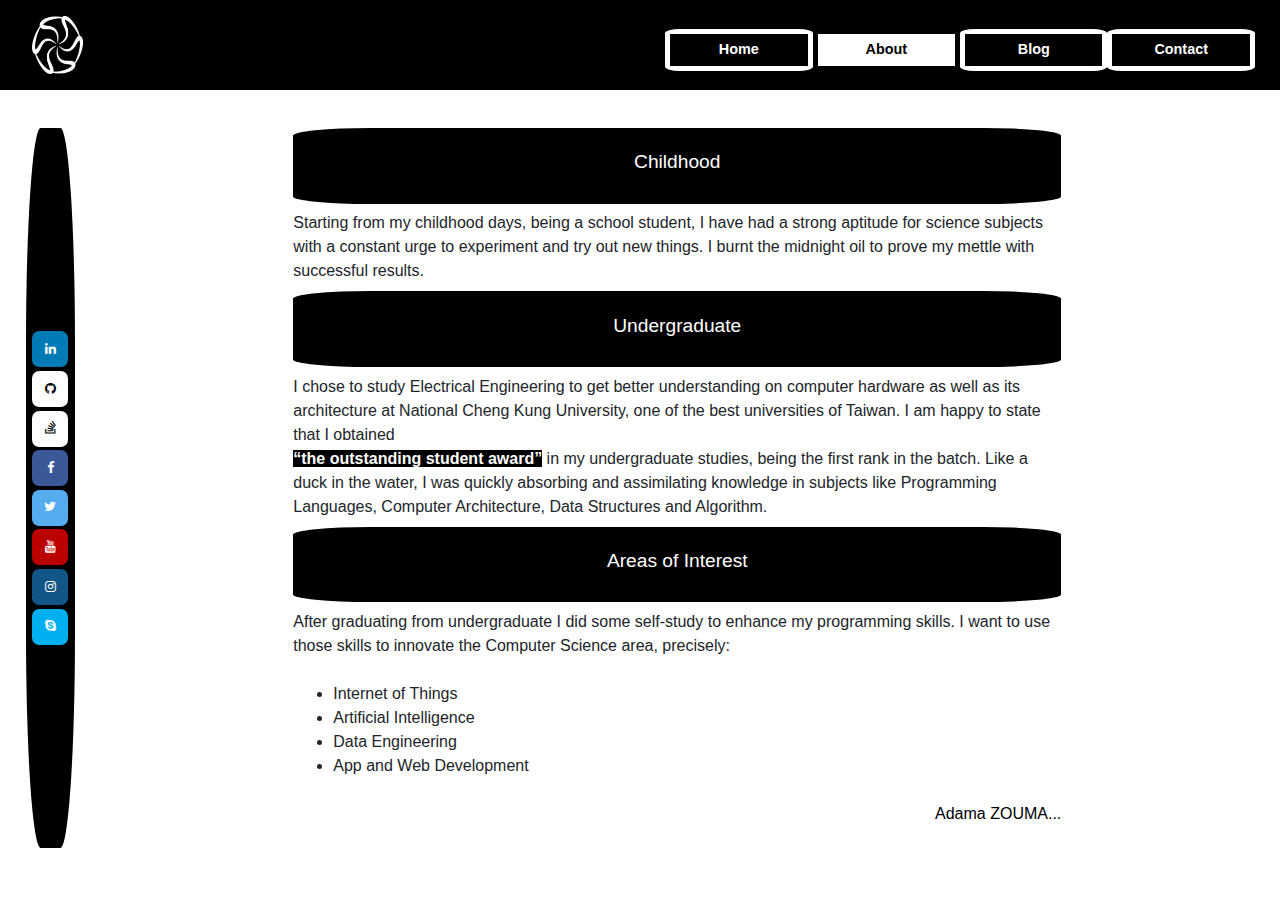
==== commit c23e1025: "scrolll till bottom without clipping" ====
--- a/about.html
+++ b/about.html
@@ -1,229 +1,216 @@
 <!DOCTYPE html>
 <html lang="en">
-
-<head>
-    <link rel="stylesheet" href="https://stackpath.bootstrapcdn.com/bootstrap/4.4.1/css/bootstrap.min.css" integrity="sha384Vkoo8x4CGsO3+Hhxv8T/Q5PaXtkKtu6ug5TOeNV6gBiFeWPGFN9MuhOf23Q9Ifjh" crossorigin="anonymous">
-    <meta name="viewport" content="width=device-width, initial-scale=1.0">
-    <!--  socila  media -->
-    <link rel="stylesheet" href="https://cdnjs.cloudflare.com/ajax/libs/font-awesome/4.7.0/css/font-awesome.min.css">
-
-    <link rel="stylesheet" type="text/css" href="about.css">
-    <meta charset="UTF-8">
+  <head>
+    <link
+      rel="stylesheet"
+      href="https://stackpath.bootstrapcdn.com/bootstrap/4.4.1/css/bootstrap.min.css"
+      integrity="sha384Vkoo8x4CGsO3+Hhxv8T/Q5PaXtkKtu6ug5TOeNV6gBiFeWPGFN9MuhOf23Q9Ifjh"
+      crossorigin="anonymous"
+    />
+    <meta name="viewport" content="width=device-width, initial-scale=1.0" />
+    <!--  social  media -->
+    <link
+      rel="stylesheet"
+      href="https://cdnjs.cloudflare.com/ajax/libs/font-awesome/4.7.0/css/font-awesome.min.css"
+    />
+
+    <link rel="stylesheet" type="text/css" href="about.css" />
+    <meta charset="UTF-8" />
     <title>about</title>
-
-</head>
-
-<body>
-
+  </head>
+
+  <body>
     <div class="wrapper">
-        <div id="upper-page-container">
-            <!--<div id="upper-page-content-container">-->
-            <div id="logo-container">
-                <img id="logo-image" src="icon.png">
-            </div><!-- end of logo -->
-            <div id="sidebar-container">
-
-                <div id="sidebar-home-container" btn class=" sidebar-element-container">
-
-                    <h2 id="sidebar-home-text" class="sidebar-text noSelect">
-                        Home
-                    </h2>
-                </div><!-- end of sidebar-home -->
-
-
-                <div id="sidebar-about-container" btn class=" sidebar-element-container">
-                    <h2 id="sidebar-about-text" class="sidebar-text noSelect">
-                        About
-                    </h2>
-                </div><!-- end of sidebar-about -->
-
-                <div id="sidebar-blog-container" btn class=" sidebar-element-container">
-                    <h2 id="sidebar-blog-text" class="sidebar-text noSelect">
-                        Blog
-                    </h2>
-                </div><!-- end of sidebar-blog -->
-
-                <div id="sidebar-contact-container" btn class=" sidebar-element-container">
-                    <h2 id="sidebar-contact-text" class="sidebar-text noSelect">
-                        Contact
-                    </h2>
-                </div><!-- end of sidebar-contact -->
-
-
-
-            </div><!-- end of sidebar -->
-
-        </div><!-- end of upper-page-container -->
-
-        <div id="lower-page-container">
-            <div id="personal-social-media-container">
-                <a href="https://www.linkedin.com/in/adama-zouma-553bba13a/" target="_blank" class="fa fa-linkedin">
-                </a><!-- end of linkedin-->
-                <a href="https://github.com/zoumson?tab=repositories" target="_blank" class="fa fa-github">
-                </a><!-- end of github-->
-                <a href="https://stackoverflow.com/users/11175375/adam" target="_blank" class="fa fa-stack-overflow">
-                </a><!-- end of stack overflow-->
-
-                <a href="https://www.facebook.com/adama.zouma" target="_blank" class="fa fa-facebook">
-                </a><!-- end of facebook-->
-                <a href="https://twitter.com/AdamaZouma" target="_blank" class="fa fa-twitter">
-                </a><!-- end of twitter-->
-                <a href="https://www.youtube.com/channel/UCaYudPNp37IBks-qStcdXgA" target="_blank" class="fa fa-youtube">
-                </a><!-- end of youtube-->
-                <a href="https://www.instagram.com/zoumson/" target="_blank" class="fa fa-instagram">
-                </a><!-- end of instagram-->
-                <a href="https://join.skype.com/invite/TopZPNVzvQ6t" target="_blank" class="fa fa-skype">
-                </a><!-- end of skype-->
-            </div><!-- end of personal-link -->
-
-            <div id="main-content-container">
-                <div id="main-content-row-1" class="my-row">
-                    <dl class="main-content-desciption">
-
-                        <dt class='data-title data-title-childhood noSelect'>
-                            <a class="remove-link-decoration link-element" href="#">
-                                Childhood
-                            </a>
-                        </dt>
-                        <dd class='title-childhood-description'>
-                            Starting from my childhood days, being a school student, I have had a strong aptitude for science subjects with a constant urge to experiment and try out new things. I burnt the midnight oil to prove my mettle with successful results.
-                        </dd>
-                        <dt id="data-title-undergraduate" class='data-title  noSelect'>
-                            <a class="remove-link-decoration link-element" href="#">
-                                Undergraduate
-                            </a>
-                        </dt>
-
-
-                        <dd>
-                            I chose to study Electrical Engineering to get better understanding on computer hardware as well as its architecture at National Cheng Kung University, one of the best universities of Taiwan. I am happy to state that I obtained <span id="award">“the outstanding student award”</span> in my undergraduate studies, being the first rank in the batch. Like a duck in the water, I was quickly absorbing and assimilating knowledge in subjects like Programming Languages, Computer Architecture, Data Structures and Algorithm.
-                        </dd>
-                        <dt class='data-title data-title-areas-of-interest noSelect'>
-                            <a class="remove-link-decoration link-element" href="#">
-                                Areas of Interest
-                            </a>
-                        </dt>
-                        <dd>
-                            After graduating from undergraduate I did some self-study to enhance my programming skills. I want to use those skills to innovate the Computer Science area, precisely:<br><br>
-                            <div class="interest-areas-section">
-                                <ul class="interest-areas">
-                                    <li>
-                                        <span class="interest-areas-item">Internet of Things </span>
-
-                                    </li>
-                                    <li>
-                                        <span class="interest-areas-item">Artificial Intelligence </span>
-
-                                    </li>
-                                    <li>
-                                        <span class="interest-areas-item">Data Engineering </span>
-                                    </li>
-                                    <li>
-                                        <span class="interest-areas-item">App and Web Development </span>
-
-
-                                    </li>
-
-                                </ul>
-                            </div>
-
-
-
-                        </dd>
-
-                        <div id="signature">Adama ZOUMA..</div>
-
-
-
-
-
-                    </dl>
+      <div id="upper-page-container">
+        <div id="logo-container">
+          <img id="logo-image" src="icon.png" />
+        </div>
+        <!-- end of logo -->
+        <div id="sidebar-container">
+          <div
+            id="sidebar-home-container"
+            btn
+            class="sidebar-element-container"
+          >
+            <h2 id="sidebar-home-text" class="sidebar-text noSelect">
+              Home
+            </h2>
+          </div>
+          <!--end of sidebar-home  -->
+
+          <div
+            id="sidebar-about-container"
+            btn
+            class="sidebar-element-container"
+          >
+            <h2 id="sidebar-about-text" class="sidebar-text noSelect">
+              About
+            </h2>
+          </div>
+          <!--end of sidebar-about-->
+
+          <div
+            id="sidebar-blog-container"
+            btn
+            class="sidebar-element-container"
+          >
+            <h2 id="sidebar-blog-text" class="sidebar-text noSelect">
+              Blog
+            </h2>
+          </div>
+          <!--end of sidebar-blog-->
+
+          <div
+            id="sidebar-contact-container"
+            btn
+            class="sidebar-element-container"
+          >
+            <h2 id="sidebar-contact-text" class="sidebar-text noSelect">
+              Contact
+            </h2>
+          </div>
+          <!--end of sidebar-contact-->
+        </div>
+        <!--end of sidebar-->
+      </div>
+      <!--end of upper-page-container-->
+
+      <div id="lower-page-container">
+        <div id="personal-social-media-container">
+          <a
+            href="https://www.linkedin.com/in/adama-zouma-553bba13a/"
+            target="_blank"
+            class="fa fa-linkedin"
+          >
+          </a
+          ><!-- end of linkedin-->
+          <a
+            href="https://github.com/zoumson?tab=repositories"
+            target="_blank"
+            class="fa fa-github"
+          >
+          </a
+          ><!-- end of github-->
+          <a
+            href="https://stackoverflow.com/users/11175375/adam"
+            target="_blank"
+            class="fa fa-stack-overflow"
+          >
+          </a
+          ><!-- end of stack overflow-->
+
+          <a
+            href="https://www.facebook.com/adama.zouma"
+            target="_blank"
+            class="fa fa-facebook"
+          >
+          </a
+          ><!-- end of facebook-->
+          <a
+            href="https://twitter.com/AdamaZouma"
+            target="_blank"
+            class="fa fa-twitter"
+          >
+          </a
+          ><!-- end of twitter-->
+          <a
+            href="https://www.youtube.com/channel/UCaYudPNp37IBks-qStcdXgA"
+            target="_blank"
+            class="fa fa-youtube"
+          >
+          </a
+          ><!-- end of youtube-->
+          <a
+            href="https://www.instagram.com/zoumson/"
+            target="_blank"
+            class="fa fa-instagram"
+          >
+          </a
+          ><!-- end of instagram-->
+          <a
+            href="https://join.skype.com/invite/TopZPNVzvQ6t"
+            target="_blank"
+            class="fa fa-skype"
+          >
+          </a
+          ><!-- end of skype-->
+        </div>
+        <!-- end of personal-link -->
+
+        <div id="main-content-container">
+          <div id="main-content-row-1" class="my-row">
+            <dl class="main-content-row-1-dl">
+              <dt class="data-title data-title-childhood noSelect">
+                <a class="remove-link-decoration link-element" href="#">
+                  <h2 class="data-title-text">Childhood</h2>
+                </a>
+              </dt>
+              <dd class="title-childhood-description">
+                Starting from my childhood days, being a school student, I have
+                had a strong aptitude for science subjects with a constant urge
+                to experiment and try out new things. I burnt the midnight oil
+                to prove my mettle with successful results.
+              </dd>
+              <dt id="data-title-undergraduate" class="data-title noSelect">
+                <a class="remove-link-decoration link-element" href="#">
+                  <h2 class="data-title-text">Undergraduate</h2>
+                </a>
+              </dt>
+
+              <dd>
+                I chose to study Electrical Engineering to get better
+                understanding on computer hardware as well as its architecture
+                at National Cheng Kung University, one of the best universities
+                of Taiwan. I am happy to state that I obtained<br />
+                <span id="award">“the outstanding student award”</span> in my
+                undergraduate studies, being the first rank in the batch. Like a
+                duck in the water, I was quickly absorbing and assimilating
+                knowledge in subjects like Programming Languages, Computer
+                Architecture, Data Structures and Algorithm.
+              </dd>
+              <dt class="data-title data-title-areas-of-interest noSelect">
+                <a class="remove-link-decoration link-element" href="#">
+                  <h2 class="data-title-text">Areas of Interest</h2>
+                </a>
+              </dt>
+              <dd>
+                After graduating from undergraduate I did some self-study to
+                enhance my programming skills. I want to use those skills to
+                innovate the Computer Science area, precisely:<br /><br />
+                <div class="interest-areas-section">
+                  <ul class="interest-areas">
+                    <li>
+                      <span class="interest-areas-item"
+                        >Internet of Things
+                      </span>
+                    </li>
+                    <li>
+                      <span class="interest-areas-item"
+                        >Artificial Intelligence
+                      </span>
+                    </li>
+                    <li>
+                      <span class="interest-areas-item">Data Engineering </span>
+                    </li>
+                    <li>
+                      <span class="interest-areas-item"
+                        >App and Web Development
+                      </span>
+                    </li>
+                  </ul>
                 </div>
-
-            </div><!-- end of main-content -->
-
-
-        </div><!-- end of lower-page -->
-
-    </div><!-- end of wrapper -->
+              </dd>
+
+              <div id="signature">Adama ZOUMA...</div>
+            </dl>
+          </div>
+        </div>
+        <!-- end of main-content -->
+      </div>
+      <!-- end of lower-page -->
+    </div>
+    <!-- end of wrapper -->
 
     <script src="about.js"></script>
-
-</body>
-
+  </body>
 </html>
-
-
-
-
-
-
-
-
-
-
-<!-- different 
-         <dl class="main-content-desciption">
-
-                        <dt class='data-title data-title-childhood noSelect'>
-                            <a href="#">
-                                Childhood
-                            </a>
-                        </dt>
-                        <dd class='title-childhood-description'>
-                            <a href="#" class="close  xSubTitleClose">X</a>
-                            Starting from my childhood days, being a school student, I have had a strong aptitude for science subjects with a constant urge to experiment and try out new things. I burnt the midnight oil to prove my mettle with successful results.
-                        </dd>
-                        <dt class='data-title data-title-undergraduate noSelect'>
-                            <a href="#">
-                                Undergraduate
-                            </a>
-                        </dt>
-
-
-                        <dd>
-                            <button class="close  xSubTitleClose">X</button>
-                            I chose to study Electrical Engineering to get better understanding on computer hardware as well as its architecture at National Cheng Kung University, one of the best universities of Taiwan. I am happy to state that I obtained <br><span id="award">“the outstanding student award”</span> in my undergraduate studies, being the first rank in the batch. Like a duck in the water, I was quickly absorbing and assimilating knowledge in subjects like Programming Languages, Computer Architecture, Data Structures and Algorithm.
-                        </dd>
-                        <dt class='data-title data-title-areas-of-interest noSelect'>
-                            <a href="#">
-                                Areas of Interest
-                            </a>
-                        </dt>
-                        <dd>
-                            <button class="close  xSubTitleClose">X</button>
-                            After graduating from undergraduate I did some self-study to enhance my programming skills. I want to use those skills to innovate the Computer Science area, precisely:<br><br>
-                            <div class="interest-areas-section">
-                                <ul class="interest-areas">
-                                    <li>
-                                        <span class="interest-areas-item">Internet of Things </span>
-
-                                    </li>
-                                    <li>
-                                        <span class="interest-areas-item">Artificial Intelligence </span>
-
-                                    </li>
-                                    <li>
-                                        <span class="interest-areas-item">Data Engineering </span>
-                                    </li>
-                                    <li>
-                                        <span class="interest-areas-item">App and Web Development </span>
-
-
-                                    </li>
-
-                                </ul>
-                            </div>
-
-                        
-
-                        </dd>
-
-                        <div id="signature">Adama ZOUMA..</div>
-
-
-
-
-
-                    </dl>
-                    -->
--- a/about.css
+++ b/about.css
@@ -1,472 +1,297 @@
 html,
 body {
-
-    /* keep background color anywhere*/
-    /* background-position: center;*/
-    box-sizing: border-box;
-    height: 100%;
-    position: fixed;
-    width: 100%;
-    background-color: white;
-    background-repeat: no-repeat;
-    background-attachment: fixed;
-    font-family: fantasy, 'Rubik Mono One', sans-serif;
-    margin: 0;
-    padding: 0px;
-    border: 0px;
-    cursor: default;
-}
-
+  box-sizing: border-box;
+  position: fixed;
+  width: 100vw;
+  height: 100vh;
+  margin: 0;
+  padding: 0;
+  background-color: white;
+  background-repeat: no-repeat;
+  background-attachment: fixed;
+  font-family: sintony, fantasy, 'Rubik Mono One', sans-serif;
+
+  cursor: default;
+}
 
 *,
 *:before,
 *:after {
-    box-sizing: inherit
+  box-sizing: inherit;
 }
 
 /* body interior container*/
 .wrapper {
-    height: 100%;
-    width: 100%;
-    display: flex;
-    flex-direction: column;
-    justify-content: space-between;
-
+  height: 100vh;
+  width: 100vw;
+  display: flex;
+  flex-direction: column;
+  justify-content: space-between;
+  box-sizing: padding-box;
+  -moz-box-sizing: padding-box;
+  -webkit-box-sizing: padding-box;
+  padding-top: 100px;
 }
 
 /* upper page container*/
 #upper-page-container {
-    /*
-    height: 12%;
-    width: 100%;
-*/
-    width: 100%;
-    position: fixed;
-    top: 0;
-    height: 100px !important;
-    top: 0;
-    background-color: black;
-
-
-}
-
-
+  height: 100px;
+  width: 100vw;
+  position: sticky;
+  margin-top: -100px;
+  background-color: black;
+}
 
 /* upper page items*/
 
 #logo-container {
-    color: white;
-    position: absolute;
-    height: 100%;
-    width: 7%;
-    margin-left: 1%;
-    padding: 1%;
-    //float: left;
-    left: 0;
-    display: flex;
-    justify-content: center;
-    align-items: center;
-
-}
-
+  color: white;
+  position: absolute;
+  height: 100%;
+  width: 7%;
+  margin-left: 1%;
+  padding: 1%;
+  left: 0;
+  display: flex;
+  justify-content: center;
+  align-items: center;
+}
 
 #logo-image {
-    height: 85%;
-    width: 80%;
+  height: 90%;
+  width: 80%;
 }
 
 /* lower page container*/
 #lower-page-container {
-    margin-top: 150px;
-    display: flex;
-    height: 100%;
-    width: 100%;
-    justify-content: space-between;
-
-
+  height: 100vh;
+  width: 100vw;
+  padding-top: 3%;
+  overflow: hidden;
+  display: flex;
+  justify-content: space-between;
 }
 
 /*lower-page left  section */
 
 #personal-social-media-container {
-    border-radius: 30%;
-    background-color: black;
-    position: -webkit-sticky;
-    position: sticky;
-    width: 4%;
-    display: flex;
-    flex-direction: column;
-    height: 100%;
-    justify-content: center;
-    align-items: center;
-    margin-left: 2%;
-    padding-left: 0.5%;
-    padding-right: 0.5%;
-    height: 80%;
-    margin-bottom: 20%;
-
+  height: 80vh;
+  width: 4vw;
+  position: -webkit-sticky;
+  display: flex;
+  flex-direction: column;
+  justify-content: center;
+  align-items: center;
+  background-color: black;
+  border-radius: 30%;
+  margin-left: 2%;
+  padding-left: 0.5%;
+  padding-right: 0.5%;
+  margin-bottom: 20%;
 }
 
 .fa {
-    /* align item center */
-    display: flex;
-    justify-content: center;
-    align-items: center;
-    /* align item center */
-    width: 100%;
-    height: 5%;
-    text-align: center;
-    text-decoration: none;
-    margin-top: 5%;
-    margin-bottom: 5%;
-    border-radius: 20%;
-    font-size: 60%;
+  /* align item center */
+  display: flex;
+  justify-content: center;
+  align-items: center;
+  /* align item center */
+  width: 100%;
+  height: 5%;
+  text-align: center;
+  text-decoration: none;
+  margin-top: 5%;
+  margin-bottom: 5%;
+  border-radius: 20%;
+  font-size: 80%;
 }
 
 .fa:hover {
-    opacity: 0.7;
+  opacity: 0.7;
 }
 
 .fa-facebook {
-    background: #3B5998;
-    color: white;
+  background: #3b5998;
+  color: white;
 }
 
 .fa-twitter {
-    background: #55ACEE;
-    color: white;
+  background: #55acee;
+  color: white;
 }
 
 .fa-google {
-    background: #dd4b39;
-    color: white;
+  background: #dd4b39;
+  color: white;
 }
 
 .fa-linkedin {
-    background: #007bb5;
-    color: white;
+  background: #007bb5;
+  color: white;
 }
 
 .fa-youtube {
-    background: #bb0000;
-    color: white;
+  background: #bb0000;
+  color: white;
 }
 
 .fa-instagram {
-    background: #125688;
-    color: white;
-}
-
+  background: #125688;
+  color: white;
+}
 
 .fa-skype {
-    background: #00aff0;
-    color: white;
+  background: #00aff0;
+  color: white;
 }
 
 .fa-github {
-    color: black;
-    background-color: white;
-
+  color: black;
+  background-color: white;
 }
 
 .fa-stack-overflow {
-    color: black;
-    background-color: white;
+  color: black;
+  background-color: white;
 }
 
 /*lower-page middle section*/
 #main-content-container {
-    margin-left: 2%;
-    overflow-y: scroll;
-    height: 100vh;
-    width: 100%;
-    display: flex;
-    flex-direction: column;
-    justify-content: center;
-    align-items: center;
-    align-content: space-between;
+  overflow: auto;
+  height: 100%;
+  width: 100vw;
+  display: flex;
+  flex-direction: column;
+  justify-content: center;
+  align-items: center;
+  align-content: space-between;
 }
 
 #main-content-row-1 {
-    width: 60%;
-    height: 100%;
-    display: flex;
-    flex-direction: column;
-    align-content: space-between;
-    align-items: center;
-    position: relative;
+  width: 60vw;
+  height: 100%;
+  position: relative;
+  display: flex;
+  flex-direction: column;
+  align-content: space-between;
+  align-items: center;
+}
+
+.main-content-row-1-dl {
+  width: 100%;
+  height: 100%;
+  display: flex;
+  flex-direction: column;
+  justify-content: flex-start;
+  align-items: center;
 }
 
 .remove-link-decoration:hover {
-    text-decoration: none;
-    color: white;
+  text-decoration: none;
+  color: white;
 }
 
 .link-element:not(:hover) {
-    color: white;
+  color: white;
 }
 
 .data-title {
-    height: 10%;
-    width: 100%;
-    border-radius: 10%;
-    background-color: black;
-    color: white;
-    padding: 1%;
-    display: flex;
-    justify-content: center;
-    align-items: center;
-    margin-bottom: 1%;
-}
-
+  height: 10%;
+  width: 100%;
+  border-radius: 10%;
+  background-color: black;
+  color: white;
+  padding: 1%;
+  display: flex;
+  justify-content: center;
+  align-items: center;
+  margin-bottom: 1%;
+}
+
+.data-title-text {
+  display: flex;
+  justify-content: center;
+  align-items: center;
+  font-size: 120%;
+}
 #award {
-
-    font-weight: bolder;
-    color: white;
-    background: black;
+  font-weight: bolder;
+  color: white;
+  background: black;
 }
 
 #signature {
-    width: 100%;
-    display: block;
-    text-align: end;
-    color: black;
-}
-
-.main-content-desciption {
-    display: flex;
-    flex-direction: column;
-    justify-content: flex-start;
-    align-items: center;
-}
-
-
+  width: 100%;
+  display: block;
+  text-align: end;
+  color: black;
+}
 
 /*lower-page right section*/
 
 #sidebar-container {
-
-    //float: right;
-    right: 0;
-    position: absolute;
-    height: 100%;
-    width: 50%;
-
-    display: flex;
-    flex-direction: row;
-    justify-content: center;
-    align-items: center;
-    margin-left: 1%;
-    padding: 1%;
-
+  right: 0;
+  position: absolute;
+  height: 100%;
+  width: 50%;
+  display: flex;
+  flex-direction: row;
+  justify-content: center;
+  align-items: center;
+  margin-left: 1%;
+  padding: 1%;
 }
 
 .sidebar-element-container {
-    bottom: 0;
-    cursor: pointer;
-    width: 24%;
-    height: 50%;
+  bottom: 0;
+  cursor: pointer;
+  width: 24%;
+  height: 50%;
 }
 
 .sidebar-element-container:hover {
-    transform: scale(1.01);
-
+  transform: scale(1.01);
 }
 
 .sidebar-element-container:active {
-    transform: scale(0.98);
+  transform: scale(0.98);
 }
 
 .sidebar-text {
-    font-weight: bolder;
-    font-size: 90%;
-    text-align: center;
-    border-radius: 10%;
-    padding: 5%;
-    border-style: solid;
-    border-width: thick;
-
+  font-weight: bolder;
+  font-size: 90%;
+  text-align: center;
+  border-radius: 10%;
+  padding: 5%;
+  border-style: solid;
+  border-width: thick;
 }
 
 .sidebar-text:hover {
-    color: white;
-    border-color: white;
-    background-color: grey;
+  color: white;
+  border-color: white;
+  background-color: grey;
 }
 
 #sidebar-blog-text:not(:hover),
 #sidebar-home-text:not(:hover),
 #sidebar-contact-text:not(:hover) {
-    color: white;
-    border-color: white;
-    background-color: black;
+  color: white;
+  border-color: white;
+  background-color: black;
 }
 
 #sidebar-about-text:not(:hover) {
-    color: black;
-    border-color: black;
-    background-color: white;
+  color: black;
+  border-color: black;
+  background-color: white;
 }
 
 /* remove blue tick when clicked*/
 .noSelect {
-    -webkit-user-select: none;
-    -khtml-user-select: none;
-    -moz-user-select: none;
-    -ms-user-select: none;
-    user-select: none;
-}
-
-
-
-
-/*media-start */
-/* media-start-1 */
-
-
-/*
-@media (max-height: 580px) and (min-width: 1000px) {
-
-    body,
-    html {
-        background-color: yellow;
-
-    }
-
-    #sidebar-container {
-        flex-direction: row;
-        background-color: transparent;
-        justify-content: flex-start;
-        align-items: flex-start;
-
-    }
-
-    .sidebar-element-container {
-        width: 25%;
-    }
-
-    #cv-download-container {
-        order: 1;
-    }
-
-    #self-description-container {
-        order: 2;
-    }
-}
-*/
-/* media-end-21*/
-/* media-end */
-
-
-/* different */
-/*
-#signature {
-    display: block;
-    text-align: end;
-    color: white;
-}
-
-.data-title {
-    position: relative;
-    display: flex;
-    justify-content: center;
-    width: 100%;
-    font-weight: bolder;
-    padding: 1%;
-    color: white;
-    font-size: 20px;
-    margin-bottom: 5%;
-    margin-bottom: 5%;
-    background-color: grey;
-    text-align: center;
-    border-radius: 0%;
-
-    cursor: pointer;
-    background-position: center;
-}
-
-dl {
-    margin-top: 0;
-    margin-bottom: auto;
-    display: flex;
-    justify-content: center;
-    min-height: 100%;
-    justify-content: center;
-    width: 100%;
-    flex-direction: column;
-    overflow-y: auto;
-    height: 100%;
-
-}
-
-
-dd {
-
-    position: relative;
-    display: inline-block;
-}
-
-.data-title-childhood {
-    margin-top: 40%;
-}
-
-.data-title a {
-    color: white;
-}
-
-a:hover {
-    text-decoration: none;
-}
-
-
-.close {
-    position: absolute;
-    top: 0;
-    right: 0;
-    font-family: sans-serif;
-    font-size: 20px;
-
-}
-
-
-#award {
-
-    font-weight: bolder;
-    color: white;
-    background: black;
-
-
-
-}
-
-.main-content-desciption {
-    width: 100%;
-    height: 100%;
-    display: flex;
-    flex-direction: column;
-    justify-content: center;
-    align-items: center;
-
-
-}
-
-
-.main-content-desciption dd {
-    position: relative;
-    color: black;
-    background-color: white;
-    padding: 2%
-}
-
-
-.main-content-desciption li {
-    margin-bottom: 1%;
-    padding: 1%
-}
-
-.main-content-desciption li .interest-areas-item {
-    background-color: black;
-    color: white;
-    ;
-}
-*/
+  -webkit-user-select: none;
+  -khtml-user-select: none;
+  -moz-user-select: none;
+  -ms-user-select: none;
+  user-select: none;
+}
